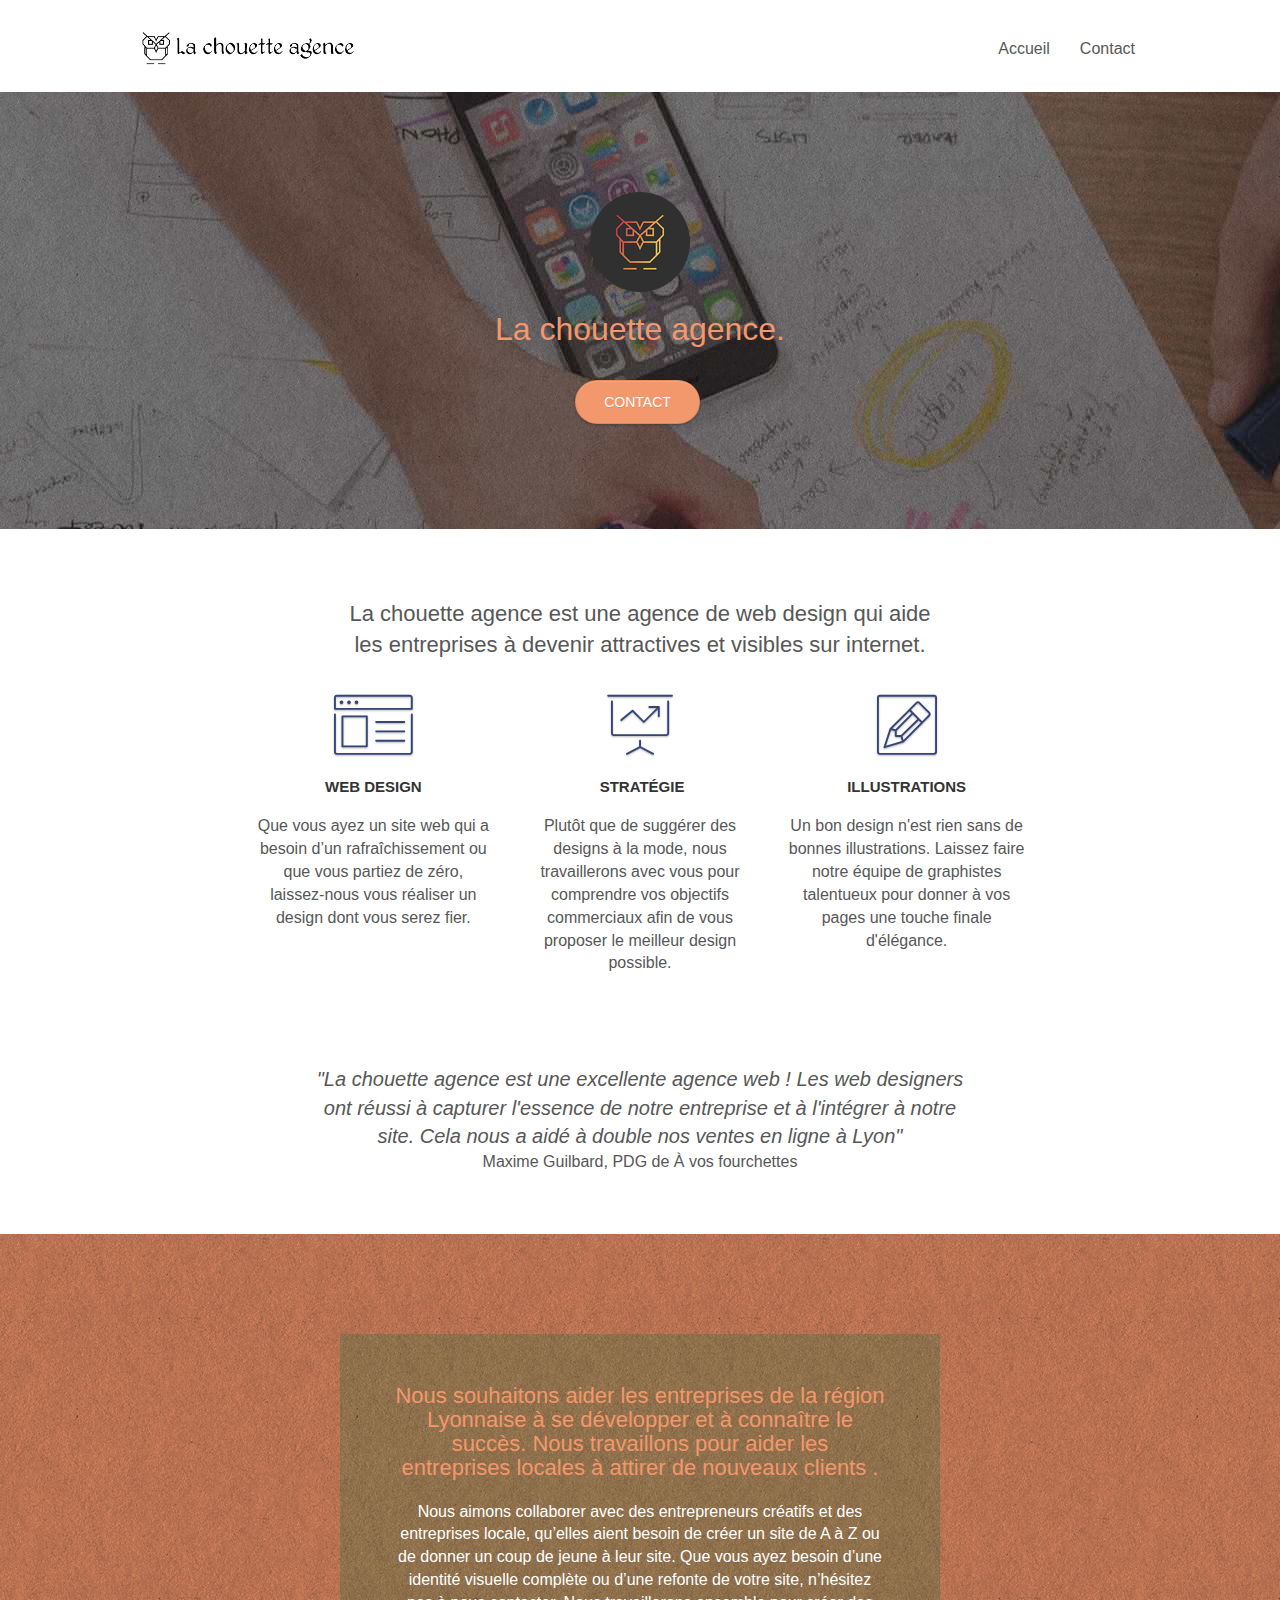
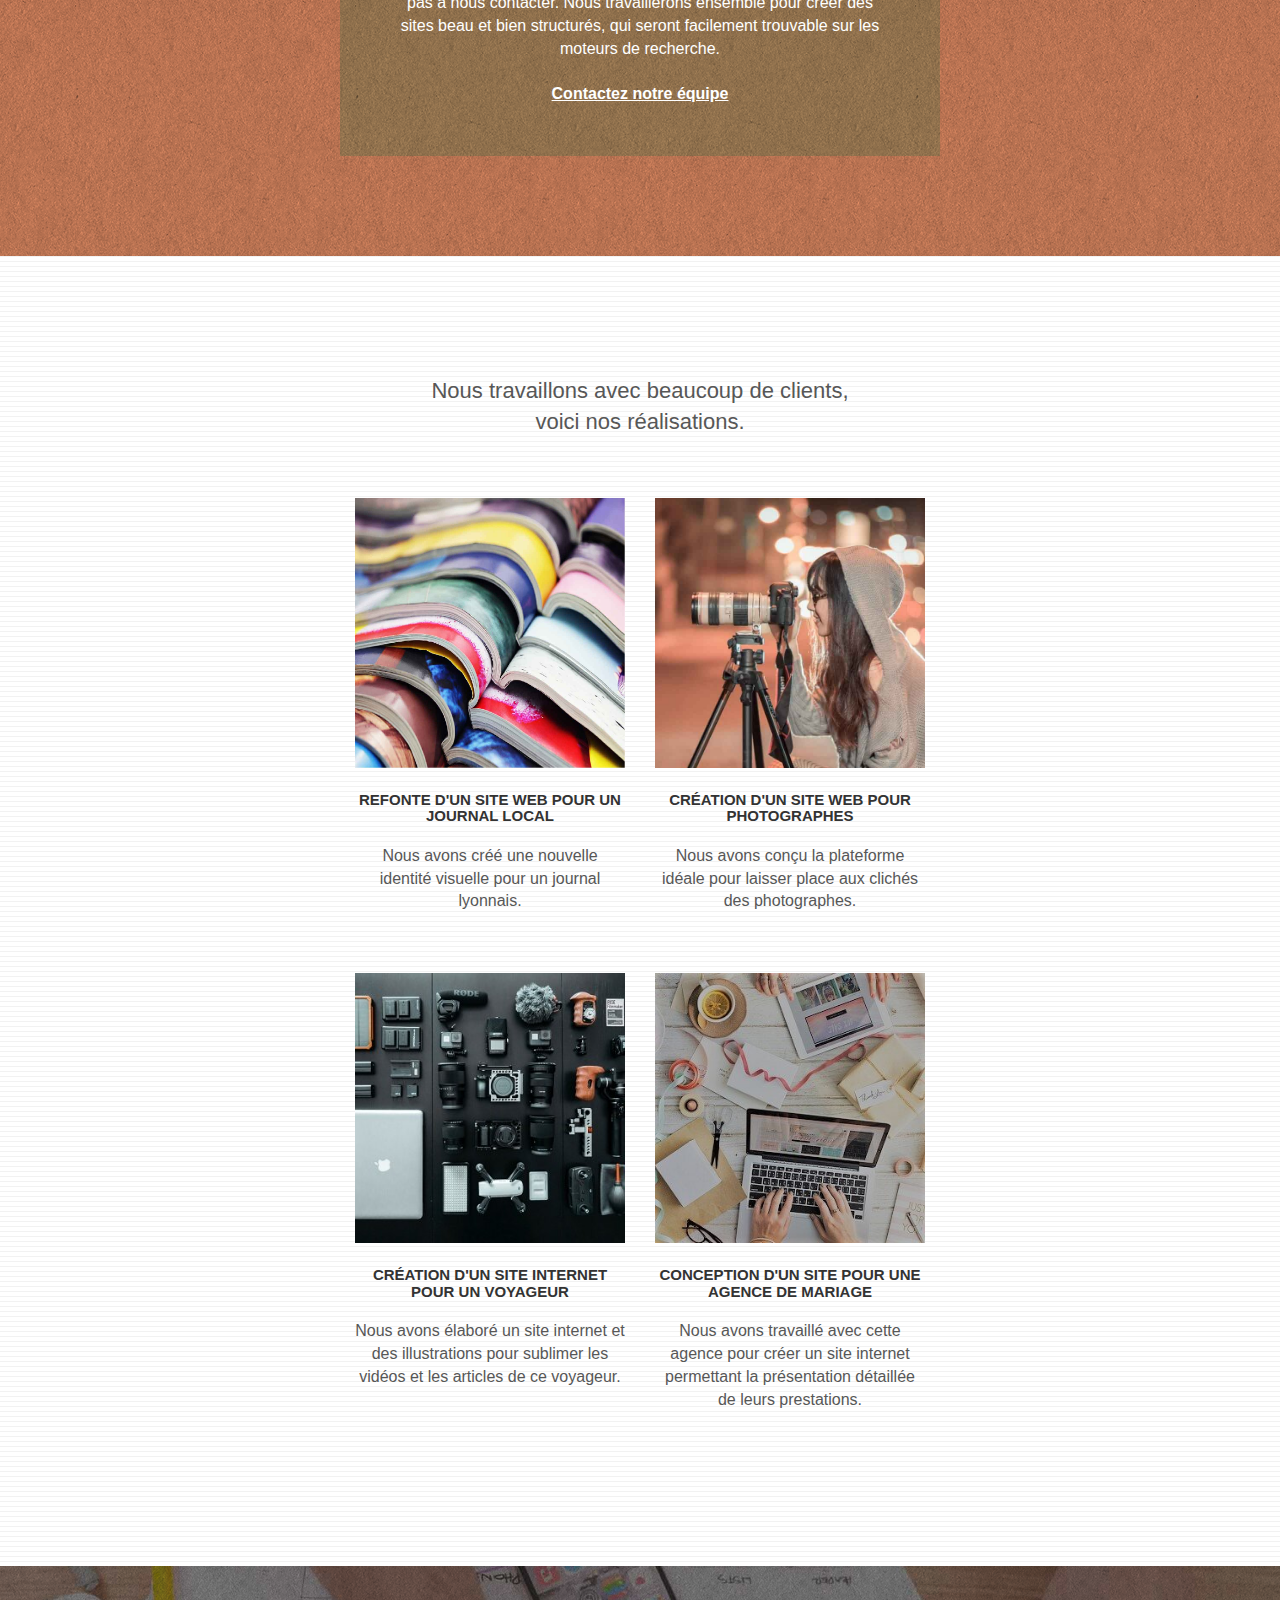
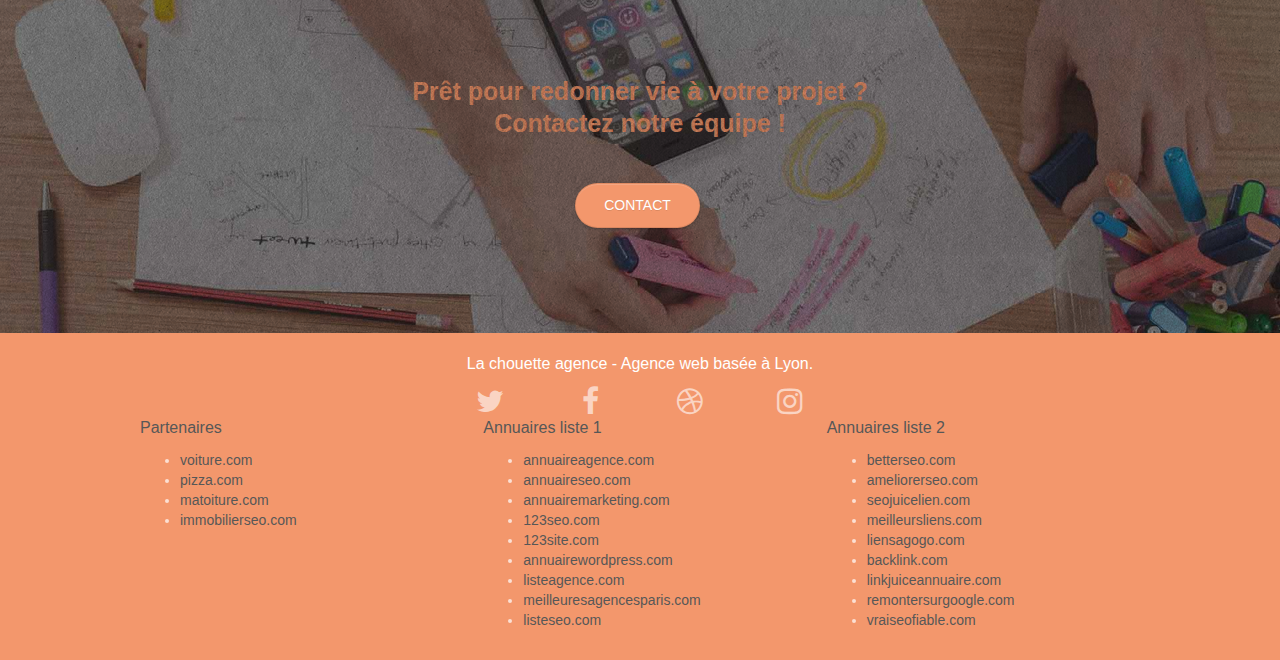
==== index.html @ a7a464d6 "removing host fontawesome & bootstrap" ====
<!DOCTYPE html>
<html lang="fr">
	<head>
		<meta charset="utf-8" />
		<meta
			name="google-site-verification"
			content="oiXcDJ1mZf81_hr_xU6zILLEu19kEPM23e07Vz11BB0"
		/>
		<meta
			name="keywords"
			content="webdesign, entreprise, lyon, Entreprise webdesign Lyon"
		/>
		<meta
			name="description"
			content="La chouette agence est une agence de web design qui aide les entreprises à devenir attractives et visibles sur internet."
		/>
		<meta
			name="viewport"
			content="width=device-width, initial-scale=1.0, viewport-fit=cover"
		/>
		<link rel="shortcut icon" type="image/png" href="favicon.jpg" />
		<link rel="stylesheet" type="text/css" href="./css/bootstrap.css" />
		<link rel="stylesheet" type="text/css" href="./css/font-awesome.css" />
		<link rel="stylesheet" type="text/css" href="./css/et-line.css" />
		<link rel="stylesheet" type="text/css" href="style.css" />

		<title>La chouette agence est une agence de web design à Lyon.</title>

		<!-- Analytics -->

		<!-- Analytics END -->
	</head>
	<body>
		<!-- Principal conteneur -->
		<main class="page-container">
			<!-- bloc-0 -->
			<header class="bloc bgc-white l-bloc" id="bloc-0">
				<div class="container bloc-sm">
					<nav class="navbar row">
						<div class="navbar-header">
							<a class="navbar-brand" href="index.html"
								><img
									src="img/la-chouette-agence.png"
									alt="Logo du agence web la chouette agence"
									height="40"
							/></a>
							<button
								id="nav-toggle"
								type="button"
								class="ui-navbar-toggle navbar-toggle"
								data-toggle="collapse"
								data-target=".navbar-1"
							>
								<span class="sr-only">Toggle navigation</span
								><span class="icon-bar"></span><span class="icon-bar"></span
								><span class="icon-bar"></span>
							</button>
						</div>
						<div class="collapse navbar-collapse navbar-1 special-dropdown-nav">
							<ul class="site-navigation nav navbar-nav">
								<li>
									<a href="index.html">Accueil</a>
								</li>
								<li>
									<a href="contact.html">Contact </a>
								</li>
							</ul>
						</div>
					</nav>
				</div>
			</header>
			<!-- bloc-0 END -->

			<!-- bloc-1-presentation -->
			<section
				class="bloc bgc-dark-slate-blue bg-banniere d-bloc bg-t-edge bloc-bg-texture texture-paper b-parallax"
				id="bloc-1-hero"
			>
				<div class="container bloc-lg">
					<div class="row tight-width-whitespace">
						<div class="col-sm-12">
							<img
								src="img/logo.png"
								class="center-block image-resize-mode"
								width="100"
								alt="Logo du agence web la chouette agence"
							/>
							<h1 class="text-center hero-bloc-text tc-white">
								La chouette agence.
							</h1>
							<div class="text-center">
								<button
									class="btn btn-atomic-tangerine btn-clean btn-rd btn-lg cta-hero"
								>
									<a class="btn-atomic-tangerine" href="contact.html"
										>Contact</a
									>
								</button>
							</div>
						</div>
					</div>
				</div>
			</section>
			<!-- bloc-1-presentation END -->

			<!-- bloc-2-services -->
			<section class="bloc bgc-white l-bloc" id="bloc-2-services">
				<div class="container bloc-md">
					<div class="row">
						<article class="col-sm-12 text-center">
							<h2>
								La chouette agence est une agence de web design qui aide <br />
								les entreprises à devenir attractives et visibles sur internet.
							</h2>
						</article>
					</div>
					<div class="row voffset-lg med-width-whitespace">
						<div class="col-sm-4">
							<div class="text-center">
								<span
									class="et-icon-browser sm-shadow icon-dark-slate-blue icons icon-lg"
								></span>
							</div>
							<h3 class="mg-md text-center">Web design</h3>
							<p class="text-center">
								Que vous ayez un site web qui a besoin d&rsquo;un
								rafraîchissement ou que vous partiez de zéro, laissez-nous vous
								réaliser un design dont vous serez fier.
							</p>
						</div>
						<div class="col-sm-4">
							<div class="text-center">
								<span
									class="et-icon-presentation sm-shadow icon-dark-slate-blue icons icon-lg"
								></span>
							</div>
							<h3 class="mg-md text-center">&nbsp;Stratégie</h3>
							<p class="text-center">
								Plutôt que de suggérer des designs à la mode, nous travaillerons
								avec vous pour comprendre vos objectifs commerciaux afin de vous
								proposer le meilleur design possible.<br />
							</p>
						</div>
						<div class="col-sm-4">
							<div class="text-center">
								<span
									class="et-icon-edit sm-shadow icon-dark-slate-blue icons icon-lg"
								></span>
							</div>
							<h3 class="mg-md text-center">Illustrations</h3>
							<p class="text-center">
								Un bon design n'est rien sans de bonnes illustrations. Laissez
								faire notre équipe de graphistes talentueux pour donner à vos
								pages une touche finale d'élégance.
							</p>
						</div>
					</div>
					<div class="row voffset-lg voffset">
						<div class="col-xs-12 col-md-8 col-md-offset-2 text-center">
							<p>
								<cite>
									"La chouette agence est une excellente agence web ! Les web
									designers ont réussi à capturer l'essence de notre entreprise
									et à l'intégrer à notre site. Cela nous a aidé à double nos
									ventes en ligne à Lyon"
								</cite>
								<br />
								Maxime Guilbard, PDG de À vos fourchettes
							</p>
						</div>
					</div>
				</div>
			</section>
			<!-- bloc-2-services END -->

			<!-- bloc-3-what-i-do -->
			<section
				class="bloc tc-white bgc-atomic-tangerine bg-presentation d-bloc bloc-bg-texture texture-paper b-parallax"
				id="bloc-3-what-i-do"
			>
				<div class="container bloc-lg">
					<div class="row tight-width-whitespace black-background">
						<article class="col-sm-12">
							<h4 class="mg-md text-center tc-white">
								Nous souhaitons aider les entreprises de la région Lyonnaise à
								se développer et à connaître le succès. Nous travaillons pour
								aider les entreprises locales à attirer de nouveaux clients .<br />
							</h4>
							<p class="text-center white">
								Nous aimons collaborer avec des entrepreneurs créatifs et des
								entreprises locale, qu’elles aient besoin de créer un site de A
								à Z ou de donner un coup de jeune à leur site. Que vous ayez
								besoin d’une identité visuelle complète ou d’une refonte de
								votre site, n’hésitez pas à nous contacter. Nous travaillerons
								ensemble pour créer des sites beau et bien structurés, qui
								seront facilement trouvable sur les moteurs de recherche.
								<br /><br /><a class="ltc-white bold-link" href="contact.html"
									>Contactez notre équipe</a
								>
							</p>
						</article>
					</div>
				</div>
			</section>
			<!-- bloc-3-what-i-do END -->

			<!-- bloc-4-portfolio -->
			<section
				class="bloc bgc-white bg-lines-h2-bg bg-repeat l-bloc"
				id="bloc-4-portfolio"
			>
				<div class="container bloc-lg">
					<div class="row">
						<div class="col-sm-12 text-center">
							<h2>
								Nous travaillons avec beaucoup de clients, <br />
								voici nos réalisations.
							</h2>
						</div>
					</div>
					<div class="row tight-width-whitespace portfolio-row">
						<div class="col-sm-6">
							<a href="#"
								><img
									src="img/1.jpg"
									alt="Journal qui sont côte à côte"
									class="img-responsive portfolio-thumb"
							/></a>
							<h3 class="mg-md text-center">
								Refonte d'un site web pour un journal local
							</h3>
							<p class="text-center">
								Nous avons créé une nouvelle identité visuelle pour un journal
								lyonnais.
							</p>
						</div>
						<div class="col-sm-6">
							<a href="#"
								><img
									src="img/2.jpg"
									class="img-responsive portfolio-thumb"
									alt="Une photographe avec son appareil de photo"
							/></a>
							<h3 class="mg-md text-center">
								Création d'un site web pour photographes
							</h3>
							<p class="text-center">
								Nous avons conçu la plateforme idéale pour laisser place aux
								clichés des photographes.
							</p>
						</div>
					</div>
					<div class="row tight-width-whitespace portfolio-row">
						<div class="col-sm-6">
							<a href="#"
								><img
									src="img/3.jpg"
									class="img-responsive portfolio-thumb"
									alt="Plusieurs appareils photo"
							/></a>
							<h3 class="mg-md text-center">
								Création d'un site internet pour un voyageur
							</h3>
							<p class="text-center">
								Nous avons élaboré un site internet et des illustrations pour
								sublimer les vidéos et les articles de ce voyageur.
							</p>
						</div>
						<div class="col-sm-6">
							<a href="#"
								><img
									src="img/4.jpg"
									class="img-responsive portfolio-thumb"
									alt="Un ordinateur sur une table avec des invitations pour préparer le mariage"
							/></a>
							<h3 class="mg-md text-center">
								Conception d'un site pour une agence de mariage
							</h3>
							<p class="text-center">
								Nous avons travaillé avec cette agence pour créer un site
								internet permettant la présentation détaillée de leurs
								prestations.
							</p>
						</div>
					</div>
				</div>
			</section>
			<!-- bloc-4-portfolio END -->

			<!-- bloc-5-cta -->
			<section
				class="bloc bgc-dark-slate-blue bg-banniere d-bloc bloc-bg-texture texture-paper"
				id="bloc-5-cta"
			>
				<div class="container bloc-lg">
					<div class="row">
						<h2 class="mg-md text-center tc-white">
							<strong
								>Prêt pour redonner vie à votre projet ?<br />
								Contactez notre équipe !</strong
							>
						</h2>
						<div class="col-sm-12 text-center">
							<button
								class="btn btn-atomic-tangerine btn-clean btn-rd btn-lg cta-hero"
							>
								<a class="btn-atomic-tangerine" href="contact.html">Contact</a>
							</button>
						</div>
					</div>
				</div>
			</section>
			<!-- bloc-5-cta END -->

			<!-- Footer - bloc-8 -->
			<footer class="bloc bgc-atomic-tangerine d-bloc" id="bloc-8">
				<div class="container bloc-sm">
					<div class="row">
						<div class="col-sm-12">
							<p class="text-center white">
								La chouette agence - Agence web basée à Lyon.<br />
							</p>
							<div class="row row-no-gutters social">
								<div class="col-sm-3">
									<div class="text-center">
										<a class="social" href="index.html"
											><span class="fa fa-twitter icon-md"></span
										></a>
									</div>
								</div>
								<div class="col-sm-3">
									<div class="text-center">
										<a class="social" href="index.html"
											><span class="fa fa-facebook icon-md"></span
										></a>
									</div>
								</div>
								<div class="col-sm-3">
									<div class="text-center">
										<a class="social" href="index.html"
											><span class="fa fa-dribbble icon-md"></span
										></a>
									</div>
								</div>
								<div class="col-sm-3">
									<div class="text-center">
										<a class="social" href="index.html"
											><span class="fa fa-instagram icon-md"></span
										></a>
									</div>
								</div>
							</div>
							<div class="row">
								<div class="col-sm-4">
									<p>Partenaires</p>
									<ul>
										<li><a href="voiture.com">voiture.com</a></li>
										<li><a href="pizza.com">pizza.com</a></li>
										<li><a href="matoiture.com">matoiture.com</a></li>
										<li><a href="immobilierseo.com">immobilierseo.com</a></li>
									</ul>
								</div>
								<div class="col-sm-4">
									<p>Annuaires liste 1</p>

									<ul>
										<li><a href="annuaireagence.com">annuaireagence.com</a></li>
										<li><a href="annuaireseo.com">annuaireseo.com</a></li>
										<li>
											<a href="annuairemarketing.com">annuairemarketing.com</a>
										</li>
										<li><a href="123seoture.com">123seo.com</a></li>
										<li><a href="123site.com">123site.com</a></li>
										<li>
											<a href="annuairewordpress.com">annuairewordpress.com</a>
										</li>
										<li><a href="listeagence.com">listeagence.com</a></li>
										<li>
											<a href="meilleuresagencesparis.com"
												>meilleuresagencesparis.com</a
											>
										</li>
										<li><a href="listeseo.com">listeseo.com</a></li>
									</ul>
								</div>
								<div class="col-sm-4">
									<p>Annuaires liste 2</p>
									<ul>
										<li><a href="betterseo.com">betterseo.com</a></li>
										<li><a href="ameliorerseo.com">ameliorerseo.com</a></li>
										<li><a href="seojuicelien.com">seojuicelien.com</a></li>
										<li><a href="meilleursliens.com">meilleursliens.com</a></li>
										<li><a href="liensagogo.com">liensagogo.com</a></li>
										<li><a href="backlink.com">backlink.com</a></li>
										<li>
											<a href="linkjuiceannuaire.com">linkjuiceannuaire.com</a>
										</li>
										<li>
											<a href="remontersurgoogle.com">remontersurgoogle.com</a>
										</li>
										<li><a href="vraiseofiable.com">vraiseofiable.com</a></li>
									</ul>
								</div>
							</div>
						</div>
					</div>
				</div>
			</footer>
			<!-- Footer - bloc-8 END -->
		</main>

		<script src="./js/jquery-2.1.0.js"></script>
		<script src="./js/bootstrap.js"></script>
		<script src="./js/blocs.js"></script>
		<script src="./js/jquery.touchSwipe.js" defer></script>
		<script src="./js/gmaps.js"></script>
		<!-- Principal conteneur END -->
	</body>
</html>
---- css/et-line.css ----
@font-face {
    font-family: et-line;
    src: url(../fonts/et-line.eot);
    src: url(../fonts/et-line.eot?#iefix) format('embedded-opentype'), url(../fonts/et-line.woff) format('woff'), url(../fonts/et-line.ttf) format('truetype'), url(../fonts/et-line.svg#et-line) format('svg');
    font-weight: 400;
    font-style: normal
}

.et-icon-adjustments,
.et-icon-alarmclock,
.et-icon-anchor,
.et-icon-aperture,
.et-icon-attachment,
.et-icon-bargraph,
.et-icon-basket,
.et-icon-beaker,
.et-icon-bike,
.et-icon-book-open,
.et-icon-briefcase,
.et-icon-browser,
.et-icon-calendar,
.et-icon-camera,
.et-icon-caution,
.et-icon-chat,
.et-icon-circle-compass,
.et-icon-clipboard,
.et-icon-clock,
.et-icon-cloud,
.et-icon-compass,
.et-icon-desktop,
.et-icon-dial,
.et-icon-document,
.et-icon-documents,
.et-icon-download,
.et-icon-dribbble,
.et-icon-edit,
.et-icon-envelope,
.et-icon-expand,
.et-icon-facebook,
.et-icon-flag,
.et-icon-focus,
.et-icon-gears,
.et-icon-genius,
.et-icon-gift,
.et-icon-global,
.et-icon-globe,
.et-icon-googleplus,
.et-icon-grid,
.et-icon-happy,
.et-icon-hazardous,
.et-icon-heart,
.et-icon-hotairballoon,
.et-icon-hourglass,
.et-icon-key,
.et-icon-laptop,
.et-icon-layers,
.et-icon-lifesaver,
.et-icon-lightbulb,
.et-icon-linegraph,
.et-icon-linkedin,
.et-icon-lock,
.et-icon-magnifying-glass,
.et-icon-map,
.et-icon-map-pin,
.et-icon-megaphone,
.et-icon-mic,
.et-icon-mobile,
.et-icon-newspaper,
.et-icon-notebook,
.et-icon-paintbrush,
.et-icon-paperclip,
.et-icon-pencil,
.et-icon-phone,
.et-icon-picture,
.et-icon-pictures,
.et-icon-piechart,
.et-icon-presentation,
.et-icon-pricetags,
.et-icon-printer,
.et-icon-profile-female,
.et-icon-profile-male,
.et-icon-puzzle,
.et-icon-quote,
.et-icon-recycle,
.et-icon-refresh,
.et-icon-ribbon,
.et-icon-rss,
.et-icon-sad,
.et-icon-scissors,
.et-icon-scope,
.et-icon-search,
.et-icon-shield,
.et-icon-speedometer,
.et-icon-strategy,
.et-icon-streetsign,
.et-icon-tablet,
.et-icon-target,
.et-icon-telescope,
.et-icon-toolbox,
.et-icon-tools,
.et-icon-tools-2,
.et-icon-trophy,
.et-icon-tumblr,
.et-icon-twitter,
.et-icon-upload,
.et-icon-video,
.et-icon-wallet,
.et-icon-wine {
    font-family: et-line;
    speak: none;
    font-style: normal;
    font-weight: 400;
    font-variant: normal;
    text-transform: none;
    line-height: 1;
    -webkit-font-smoothing: antialiased;
    -moz-osx-font-smoothing: grayscale;
    display: inline-block
}

.et-icon-mobile:before {
    content: "\e000"
}

.et-icon-laptop:before {
    content: "\e001"
}

.et-icon-desktop:before {
    content: "\e002"
}

.et-icon-tablet:before {
    content: "\e003"
}

.et-icon-phone:before {
    content: "\e004"
}

.et-icon-document:before {
    content: "\e005"
}

.et-icon-documents:before {
    content: "\e006"
}

.et-icon-search:before {
    content: "\e007"
}

.et-icon-clipboard:before {
    content: "\e008"
}

.et-icon-newspaper:before {
    content: "\e009"
}

.et-icon-notebook:before {
    content: "\e00a"
}

.et-icon-book-open:before {
    content: "\e00b"
}

.et-icon-browser:before {
    content: "\e00c"
}

.et-icon-calendar:before {
    content: "\e00d"
}

.et-icon-presentation:before {
    content: "\e00e"
}

.et-icon-picture:before {
    content: "\e00f"
}

.et-icon-pictures:before {
    content: "\e010"
}

.et-icon-video:before {
    content: "\e011"
}

.et-icon-camera:before {
    content: "\e012"
}

.et-icon-printer:before {
    content: "\e013"
}

.et-icon-toolbox:before {
    content: "\e014"
}

.et-icon-briefcase:before {
    content: "\e015"
}

.et-icon-wallet:before {
    content: "\e016"
}

.et-icon-gift:before {
    content: "\e017"
}

.et-icon-bargraph:before {
    content: "\e018"
}

.et-icon-grid:before {
    content: "\e019"
}

.et-icon-expand:before {
    content: "\e01a"
}

.et-icon-focus:before {
    content: "\e01b"
}

.et-icon-edit:before {
    content: "\e01c"
}

.et-icon-adjustments:before {
    content: "\e01d"
}

.et-icon-ribbon:before {
    content: "\e01e"
}

.et-icon-hourglass:before {
    content: "\e01f"
}

.et-icon-lock:before {
    content: "\e020"
}

.et-icon-megaphone:before {
    content: "\e021"
}

.et-icon-shield:before {
    content: "\e022"
}

.et-icon-trophy:before {
    content: "\e023"
}

.et-icon-flag:before {
    content: "\e024"
}

.et-icon-map:before {
    content: "\e025"
}

.et-icon-puzzle:before {
    content: "\e026"
}

.et-icon-basket:before {
    content: "\e027"
}

.et-icon-envelope:before {
    content: "\e028"
}

.et-icon-streetsign:before {
    content: "\e029"
}

.et-icon-telescope:before {
    content: "\e02a"
}

.et-icon-gears:before {
    content: "\e02b"
}

.et-icon-key:before {
    content: "\e02c"
}

.et-icon-paperclip:before {
    content: "\e02d"
}

.et-icon-attachment:before {
    content: "\e02e"
}

.et-icon-pricetags:before {
    content: "\e02f"
}

.et-icon-lightbulb:before {
    content: "\e030"
}

.et-icon-layers:before {
    content: "\e031"
}

.et-icon-pencil:before {
    content: "\e032"
}

.et-icon-tools:before {
    content: "\e033"
}

.et-icon-tools-2:before {
    content: "\e034"
}

.et-icon-scissors:before {
    content: "\e035"
}

.et-icon-paintbrush:before {
    content: "\e036"
}

.et-icon-magnifying-glass:before {
    content: "\e037"
}

.et-icon-circle-compass:before {
    content: "\e038"
}

.et-icon-linegraph:before {
    content: "\e039"
}

.et-icon-mic:before {
    content: "\e03a"
}

.et-icon-strategy:before {
    content: "\e03b"
}

.et-icon-beaker:before {
    content: "\e03c"
}

.et-icon-caution:before {
    content: "\e03d"
}

.et-icon-recycle:before {
    content: "\e03e"
}

.et-icon-anchor:before {
    content: "\e03f"
}

.et-icon-profile-male:before {
    content: "\e040"
}

.et-icon-profile-female:before {
    content: "\e041"
}

.et-icon-bike:before {
    content: "\e042"
}

.et-icon-wine:before {
    content: "\e043"
}

.et-icon-hotairballoon:before {
    content: "\e044"
}

.et-icon-globe:before {
    content: "\e045"
}

.et-icon-genius:before {
    content: "\e046"
}

.et-icon-map-pin:before {
    content: "\e047"
}

.et-icon-dial:before {
    content: "\e048"
}

.et-icon-chat:before {
    content: "\e049"
}

.et-icon-heart:before {
    content: "\e04a"
}

.et-icon-cloud:before {
    content: "\e04b"
}

.et-icon-upload:before {
    content: "\e04c"
}

.et-icon-download:before {
    content: "\e04d"
}

.et-icon-target:before {
    content: "\e04e"
}

.et-icon-hazardous:before {
    content: "\e04f"
}

.et-icon-piechart:before {
    content: "\e050"
}

.et-icon-speedometer:before {
    content: "\e051"
}

.et-icon-global:before {
    content: "\e052"
}

.et-icon-compass:before {
    content: "\e053"
}

.et-icon-lifesaver:before {
    content: "\e054"
}

.et-icon-clock:before {
    content: "\e055"
}

.et-icon-aperture:before {
    content: "\e056"
}

.et-icon-quote:before {
    content: "\e057"
}

.et-icon-scope:before {
    content: "\e058"
}

.et-icon-alarmclock:before {
    content: "\e059"
}

.et-icon-refresh:before {
    content: "\e05a"
}

.et-icon-happy:before {
    content: "\e05b"
}

.et-icon-sad:before {
    content: "\e05c"
}

.et-icon-facebook:before {
    content: "\e05d"
}

.et-icon-twitter:before {
    content: "\e05e"
}

.et-icon-googleplus:before {
    content: "\e05f"
}

.et-icon-rss:before {
    content: "\e060"
}

.et-icon-tumblr:before {
    content: "\e061"
}

.et-icon-linkedin:before {
    content: "\e062"
}

.et-icon-dribbble:before {
    content: "\e063"
}
---- style.css ----
/* ------------------------------------------------ */
cite {
	font-size: 20px;
	font-weight: 500;
}

h4 {
	font-size: 22px;
	font-weight: 200;
}
strong {
	font-size: 25px;
	color: #f3976c;
}
/* ------------------------------------------------ */

body {
	margin: 0;
	padding: 0;
	background: #fff;
	overflow-x: hidden;
	-webkit-font-smoothing: antialiased;
	-moz-osx-font-smoothing: grayscale;
}

a,
button {
	transition: all 0.3s ease-in-out;
	outline: none !important;
}

a:hover {
	text-decoration: none;
	cursor: pointer;
}

#page-loading-blocs-notifaction {
	position: fixed;
	top: 0;
	bottom: 0;
	width: 100%;
	z-index: 100000;
	background: #ffffff url('img/pageload-spinner.gif') no-repeat center center;
}

.bloc {
	width: 100%;
	clear: both;
	background: 50% 50% no-repeat;
	padding: 0 50px;
	-webkit-background-size: cover;
	-moz-background-size: cover;
	-o-background-size: cover;
	background-size: cover;
	position: relative;
}

.bloc .container {
	padding-left: 0;
	padding-right: 0;
}

.bloc-lg {
	padding: 100px 50px;
}

.bloc-md {
	padding: 50px;
}

.bloc-sm {
	padding: 20px 50px;
}

.bg-center,
.bg-l-edge,
.bg-r-edge,
.bg-t-edge,
.bg-b-edge,
.bg-tl-edge,
.bg-bl-edge,
.bg-tr-edge,
.bg-br-edge,
.bg-repeat {
	-webkit-background-size: auto !important;
	-moz-background-size: auto !important;
	-o-background-size: auto !important;
	background-size: auto !important;
}

.bg-repeat {
	background: repeat;
}

.bg-t-edge {
	background: top no-repeat;
}

.bloc-bg-texture::before {
	content: '';
	background-size: 2px 2px;
	position: absolute;
	top: 0;
	bottom: 0;
	left: 0;
	right: 0;
}

.texture-paper::before {
	background: url('img/texture-paper.png');
	background-size: 280px 280px;
}

.b-parallax {
	background-attachment: fixed;
}

.d-bloc {
	color: rgba(255, 255, 255, 0.7);
}

.d-bloc button:hover {
	color: rgba(255, 255, 255, 0.9);
}

.d-bloc .icon-round,
.d-bloc .icon-square,
.d-bloc .icon-rounded,
.d-bloc .icon-semi-rounded-a,
.d-bloc .icon-semi-rounded-b {
	border-color: rgba(255, 255, 255, 0.9);
}

.d-bloc .divider-h span {
	border-color: rgba(255, 255, 255, 0.2);
}

.d-bloc .a-btn,
.d-bloc .navbar a,
.d-bloc .navbar-brand,
.d-bloc a .icon-sm,
.d-bloc a .icon-md,
.d-bloc a .icon-lg,
.d-bloc a .icon-xl,
.d-bloc h1 a,
.d-bloc h2 a,
.d-bloc h3 a,
.d-bloc h4 a,
.d-bloc h5 a,
.d-bloc h6 a,
.d-bloc p a {
	color: rgba(255, 255, 255, 0.6);
}

.d-bloc .a-btn:hover,
.d-bloc .navbar a:hover,
.d-bloc .navbar-brand:hover,
.d-bloc a:hover .icon-sm,
.d-bloc a:hover .icon-md,
.d-bloc a:hover .icon-lg,
.d-bloc a:hover .icon-xl,
.d-bloc h1 a:hover,
.d-bloc h2 a:hover,
.d-bloc h3 a:hover,
.d-bloc h4 a:hover,
.d-bloc h5 a:hover,
.d-bloc h6 a:hover,
.d-bloc p a:hover {
	color: rgba(255, 255, 255, 1);
}

.d-bloc .navbar-toggle .icon-bar {
	background: rgba(255, 255, 255, 1);
}

.d-bloc .btn-wire,
.d-bloc .btn-wire:hover {
	color: rgba(255, 255, 255, 1);
	border-color: rgba(255, 255, 255, 1);
}

.d-bloc .panel {
	color: rgba(0, 0, 0, 0.5);
}

.d-bloc .panel button:hover {
	color: rgba(0, 0, 0, 0.7);
}

.d-bloc .panel icon {
	border-color: rgba(0, 0, 0, 0.7);
}

.d-bloc .panel .divider-h span {
	border-color: rgba(0, 0, 0, 0.1);
}

.d-bloc .panel .a-btn {
	color: rgba(0, 0, 0, 0.6);
}

.d-bloc .panel .a-btn:hover {
	color: rgba(0, 0, 0, 1);
}

.d-bloc .panel .btn-wire,
.d-bloc .panel .btn-wire:hover {
	color: rgba(0, 0, 0, 0.7);
	border-color: rgba(0, 0, 0, 0.3);
}

.d-bloc .panel,
.l-bloc {
	color: rgba(0, 0, 0, 0.5);
}

.d-bloc .panel button:hover,
.l-bloc button:hover {
	color: rgba(0, 0, 0, 0.7);
}

.l-bloc .icon-round,
.l-bloc .icon-square,
.l-bloc .icon-rounded,
.l-bloc .icon-semi-rounded-a,
.l-bloc .icon-semi-rounded-b {
	border-color: rgba(0, 0, 0, 0.7);
}

.d-bloc .panel .divider-h span,
.l-bloc .divider-h span {
	border-color: rgba(0, 0, 0, 0.1);
}

.d-bloc .panel .a-btn,
.l-bloc .a-btn,
.l-bloc .navbar a,
.l-bloc .navbar-brand,
.l-bloc a .icon-sm,
.l-bloc a .icon-md,
.l-bloc a .icon-lg,
.l-bloc a .icon-xl,
.l-bloc h1 a,
.l-bloc h2 a,
.l-bloc h3 a,
.l-bloc h4 a,
.l-bloc h5 a,
.l-bloc h6 a,
.l-bloc p a {
	color: rgba(0, 0, 0, 0.6);
}

.d-bloc .panel .a-btn:hover,
.l-bloc .a-btn:hover,
.l-bloc .navbar a:hover,
.l-bloc .navbar-brand:hover,
.l-bloc a:hover .icon-sm,
.l-bloc a:hover .icon-md,
.l-bloc a:hover .icon-lg,
.l-bloc a:hover .icon-xl,
.l-bloc h1 a:hover,
.l-bloc h2 a:hover,
.l-bloc h3 a:hover,
.l-bloc h4 a:hover,
.l-bloc h5 a:hover,
.l-bloc h6 a:hover,
.l-bloc p a:hover {
	color: rgba(0, 0, 0, 1);
}

.l-bloc .navbar-toggle .icon-bar {
	color: rgba(0, 0, 0, 0.6);
}

.d-bloc .panel .btn-wire,
.d-bloc .panel .btn-wire:hover,
.l-bloc .btn-wire,
.l-bloc .btn-wire:hover {
	color: rgba(0, 0, 0, 0.7);
	border-color: rgba(0, 0, 0, 0.3);
}

.voffset {
	margin-top: 30px;
}

.voffset-lg {
	margin-top: 80px;
}

.row-no-gutters {
	margin-right: 0;
	margin-left: 0;
}

.row.row-no-gutters > [class^='col-'],
.row.row-no-gutters > [class*=' col-'] {
	padding-right: 0;
	padding-left: 0;
}

#bloc-1-hero h1 {
	font-size: 32px;
}

.navbar {
	margin-bottom: 0;
	z-index: 1;
}

.navbar-brand {
	height: auto;
	padding: 3px 15px;
	font-size: 25px;
	font-weight: normal;
	font-weight: 600;
	line-height: 44px;
}

.navbar-brand img {
	max-height: 200px;
	margin: 0 5px 0 0;
	display: inline;
}

.navbar-brand img[src$='svg'] {
	min-width: 100px;
}

.nav-center .navbar-brand img {
	margin: 0;
}

.navbar .nav {
	padding-top: 2px;
	margin-right: -16px;
	float: right;
	z-index: 1;
}

.nav > li {
	float: left;
	margin-top: 4px;
	font-size: 16px;
}

.navbar-nav .open .dropdown-menu > li > a {
	text-align: inherit;
}

.nav > li a:hover,
.nav > li a:focus {
	background: transparent;
}

.navbar-toggle {
	margin: 10px 10px 0 0;
	border: 0px;
}

.navbar-toggle:hover {
	background: transparent !important;
}

.navbar-toggle .icon-bar {
	background-color: rgba(0, 0, 0, 0.5);
	width: 26px;
}

.nav-invert .navbar .nav {
	float: left;
}

.nav-invert .navbar-header,
.nav-invert .navbar-brand {
	float: right;
	position: relative;
	z-index: 2;
}

@media (min-width: 768px) {
	.site-navigation {
		position: absolute;
		top: 50%;
		right: 20px;
		transform: translate(0, -50%);
		-webkit-transform: translateY(-50%);
	}
	.nav > li .dropdown-menu a,
	.nav > li .dropdown-menu a:hover {
		color: #484848;
	}
	.nav-invert .site-navigation {
		left: 0;
		right: 0;
	}
	.nav-center {
		text-align: center;
	}
	.nav-center .navbar-header {
		width: 100%;
	}
	.nav-center .navbar-header,
	.nav-center .navbar-brand,
	.nav-center .nav > li {
		float: none;
		display: inline-block;
	}
	.nav-center .site-navigation {
		position: relative;
		width: 100%;
		right: 0;
		margin-right: 0px;
		margin-top: 20px;
	}
	.nav-center.mini-nav .navbar-toggle {
		float: none;
		margin: 10px auto 0;
	}
}

.nav > li > .dropdown a {
	background: none !important;
	display: block;
	padding: 14px 15px;
}

nav .caret {
	margin: 0 5px;
}

.dropdown-menu .dropdown-menu {
	top: -8px;
	left: 100%;
}

.dropdown-menu .dropmenu-flow-right {
	top: 100%;
	left: 0;
	margin-left: -1px;
	border-top-left-radius: 0;
	border-top-right-radius: 0;
}

.dropdown-menu .dropdown span {
	border: 4px solid black;
	border-top-color: transparent;
	border-right-color: transparent;
	border-bottom-color: transparent;
	margin: 6px -5px 0 0 !important;
	float: right;
}

.mg-md {
	margin-top: 10px;
	margin-bottom: 20px;
}

.mg-lg {
	margin-top: 10px;
	margin-bottom: 40px;
}

.btn {
	margin: 0 5px 5px 0;
}

.btn.pull-right {
	margin: 0 0 5px 5px;
}

.btn-d,
.btn-d:hover,
.btn-d:focus {
	color: #fff;
	background: rgba(0, 0, 0, 0.3);
}

button {
	outline: none !important;
}

.btn-rd {
	border-radius: 40px;
}

.btn-clean {
	border: 1px solid rgba(0, 0, 0, 0.08);
	border-bottom-color: rgba(0, 0, 0, 0.1);
	text-shadow: 0 1px 0 rgba(0, 0, 1, 0.1);
	box-shadow: 0 1px 3px rgba(0, 0, 1, 0.25),
		inset 0 1px 0 0 rgba(255, 255, 255, 0.15);
}

.icon-md {
	font-size: 30px !important;
}

.icon-lg {
	font-size: 60px !important;
}

.sm-shadow {
	text-shadow: 0 1px 2px rgba(0, 0, 0, 0.3);
}

.panel-sq,
.panel-sq .panel-heading,
.panel-sq .panel-footer {
	border-radius: 0;
}

.panel-rd {
	border-radius: 30px;
}

.panel-rd .panel-heading {
	border-radius: 29px 29px 0 0;
}

.panel-rd .panel-footer {
	border-radius: 0 0 29px 29px;
}

.form-control {
	border-color: rgba(0, 0, 0, 0.1);
	box-shadow: none;
}

.scrollToTop {
	width: 40px;
	height: 40px;
	position: fixed;
	bottom: 20px;
	right: 20px;
	opacity: 0;
	z-index: 500;
	transition: all 0.3s ease-in-out;
}

.scrollToTop span {
	margin-top: 6px;
}

.showScrollTop {
	font-size: 14px;
	opacity: 1;
}

a[data-lightbox] {
	position: relative;
	display: block;
	text-align: center;
}

a[data-lightbox]:hover::before {
	content: '+';
	font-family: 'HelveticaNeue-Light', 'Helvetica Neue Light', 'Helvetica Neue',
		Helvetica, Arial;
	font-size: 32px;
	width: 50px;
	height: 50px;
	margin-left: -25px;
	border-radius: 50%;
	background: rgba(0, 0, 0, 0.6);
	color: #fff;
	font-weight: 100;
	z-index: 1;
	position: absolute;
	top: 50%;
	transform: translateY(-50%);
	-webkit-transform: translateY(-50%);
}

a[data-lightbox]:hover img {
	opacity: 0.6;
	-webkit-animation-fill-mode: none;
	animation-fill-mode: none;
}

#lightbox-modal {
	display: flex;
	align-items: center;
}

#lightbox-modal .modal-dialog {
	width: 90%;
	max-width: 900px;
	margin: 0 auto 0;
}

#lightbox-modal .modal-dialog img {
	max-height: 90vh;
	margin: 0 auto;
}

.lightbox-caption {
	padding: 20px;
	color: #fff;
	background: rgba(0, 0, 0, 0.5);
	position: absolute;
	left: 15px;
	right: 15px;
	bottom: 5px;
}

.close-lightbox {
	color: #fff;
	font-size: 30px;
	position: absolute;
	top: 20px;
	right: 20px;
	z-index: 20;
	background: rgba(0, 0, 0, 0.5);
	border: none;
	line-height: 30px;
	padding: 0 9px 5px;
	opacity: 0.3;
}

.close-lightbox:hover,
.next-lightbox:hover,
.prev-lightbox:hover {
	opacity: 1;
	color: #fff;
}

.next-lightbox,
.prev-lightbox {
	font-size: 20px;
	color: rgba(255, 255, 255, 0.9);
	background: rgba(0, 0, 0, 0.5);
	transition: all 0.2s ease-in-out;
	position: absolute;
	top: 45%;
	z-index: 1;
	opacity: 0.4;
}

.next-lightbox {
	padding: 6px 8px 1px 13px;
	right: 25px;
}

.prev-lightbox {
	padding: 6px 13px 1px 10px;
	left: 25px;
}

.snapshot-lb .modal-body {
	padding-bottom: 45px;
}

.snapshot-lb .lightbox-caption {
	padding: 0;
	color: rgba(0, 0, 0, 0.5);
	background: none;
}

h1,
h2,
h3,
h4,
h5,
h6,
p,
label,
.btn,
a {
	font-family: 'helvetica';
	font-weight: 400;
	color: #575757 !important;
}

.container {
	max-width: 1000px;
}

.hero-bloc-text {
	font-size: 38px;
}

.hero-bloc-text-sub {
	font-size: 36px;
}

.statement-bloc-text {
	line-height: 26px;
	font-style: italic;
	font-size: 20px;
	text-align: center;
	font-weight: lighter;
	max-width: 520px;
	margin: auto auto auto auto;
}

p {
	font-size: 16px;
}

.tight-width-whitespace {
	max-width: 600px;
	margin: auto auto auto auto;
}

.h1 {
	font-size: 20px;
	font-family: 'Open Sans';
}

.cta-hero {
	margin-top: 22px;
	color: #ffffff !important;
	text-transform: uppercase;
	padding: 12px 28px 12px 28px;
	font-size: 14px;
	font-weight: 700;
}

.social {
	max-width: 400px;
	margin: auto auto auto auto;
}

h2 {
	font-size: 22px;
	line-height: 1.4em;
	text-align: center;
}

h3 {
	font-size: 15px;
	text-transform: uppercase;
	font-weight: 700;
	color: #333333 !important;
}

.med-width-whitespace {
	max-width: 800px;
	margin: auto auto auto auto;
	box-shadow: 0px 0px 0px #000000;
}

h1 {
	color: #333333 !important;
}

h4 {
	color: #333333 !important;
}

.icons {
	margin-bottom: 14px;
	margin-top: 24px;
}

.white {
	color: #ffffff !important;
}

.portfolio-thumb {
	margin-bottom: 24px;
}

.portfolio-row {
	margin-bottom: 44px;
	margin-top: 50px;
}

.avatar {
	box-shadow: 0px 4px 9px rgba(0, 0, 0, 0.3);
}

.black-background {
	background-color: rgba(165, 147, 99, 0.7);
	padding: 40px 40px 40px 40px;
}

.bold-link {
	font-weight: 900;
	text-decoration: underline !important;
}

.bgc-white {
	background-color: #ffffff;
}

.bgc-dark-slate-blue {
	background-color: #364577;
}

.bgc-atomic-tangerine {
	background-color: #f3976c;
}

.tc-white {
	color: #f3976c !important;
}

.btn-atomic-tangerine {
	background: #f3976c;
	color: #ffffff !important;
}

.btn-atomic-tangerine:hover {
	background: #c27956 !important;
	color: #ffffff !important;
}

.ltc-white {
	color: #ffffff !important;
}

.ltc-white:hover {
	color: #cccccc !important;
}

.ltc-atomic-tangerine {
	color: #f3976c !important;
}

.ltc-atomic-tangerine:hover {
	color: #c27956 !important;
}

.icon-dark-slate-blue {
	color: #364577 !important;
	border-color: #364577 !important;
}

.bg-dots-bg {
	background-image: url('img/dots-bg.png');
}

.bg-lines-h2-bg {
	background-image: url('img/lines-h2-bg.png');
}

.bg-banniere {
	background-image: url('img/la-chouette-agence-banniere.jpg');
}

.bg-presentation {
	background-image: url('img/image-de-presentation.jpg');
}

@media (max-width: 1024px) {
	.bloc {
		padding-left: 20px;
		padding-right: 20px;
	}
	.bloc.full-width-bloc,
	.bloc-tile-2.full-width-bloc .container,
	.bloc-tile-3.full-width-bloc .container,
	.bloc-tile-4.full-width-bloc .container {
		padding-left: 0;
		padding-right: 0;
	}
}

@media (max-width: 992px) and (min-width: 768px) {
	.navbar .nav {
		max-width: 80%;
	}
	.nav-center.navbar .nav {
		max-width: 100%;
	}
}

@media only screen and (min-device-width: 768px) and (max-device-width: 1024px) and (orientation: landscape) {
	.b-parallax {
		background-attachment: scroll;
	}
}

@media only screen and (min-device-width: 1024px) and (max-device-width: 1366px) and (-webkit-min-device-pixel-ratio: 1.5) {
	.b-parallax {
		background-attachment: scroll;
	}
}

@media (max-width: 991px) {
	.container {
		width: 100%;
	}
	.b-parallax {
		background-attachment: scroll;
	}
	.page-container,
	#hero-bloc {
		overflow-x: hidden;
		position: relative;
	}
	.bloc {
		padding-left: constant(safe-area-inset-left);
		padding-right: constant(safe-area-inset-right);
	}
	.bloc-group,
	.bloc-group .bloc {
		display: block;
		width: 100%;
	}
	.bloc-fill-screen .fill-bloc-top-edge,
	.bloc-fill-screen .fill-bloc-bottom-edge {
		padding: 0 20px;
		padding-left: constant(safe-area-inset-left);
		padding-right: constant(safe-area-inset-right);
	}
}

@media (max-width: 767px) {
	.page-container {
		overflow-x: hidden;
		position: relative;
	}
	h1,
	h2,
	h3,
	h4,
	h5,
	h6,
	p,
	#disqus_thread {
		padding-left: 10px !important;
		padding-right: 10px !important;
	}
	.b-parallax {
		background-attachment: scroll;
	}
	.navbar .nav {
		padding-top: 0;
		border-top: 1px solid rgba(0, 0, 0, 0.2);
		float: none !important;
	}
	.navbar.row {
		margin-left: 0;
		margin-right: 0;
	}
	.site-navigation {
		position: inherit;
		transform: none;
		-webkit-transform: none;
		-ms-transform: none;
	}
	.nav > li {
		margin-top: 0;
		border-bottom: 1px solid rgba(0, 0, 0, 0.1);
		background: rgba(0, 0, 0, 0.05);
		text-align: left;
		padding-left: 15px;
		width: 100%;
	}
	.nav > li:hover {
		background: rgba(0, 0, 0, 0.08);
	}
	.dropdown .dropdown a .caret {
		float: none;
		margin: 5px 0 0 10px !important;
		border: 4px solid black;
		border-bottom-color: transparent;
		border-right-color: transparent;
		border-left-color: transparent;
	}
	#hero-bloc .navbar .nav {
		background: rgba(0, 0, 0, 0.8);
	}
	#hero-bloc .navbar .nav a {
		color: rgba(255, 255, 255, 0.6);
	}
	.hero {
		padding: 50px 0;
	}
	.hero-nav {
		left: -1px;
		right: -1px;
	}
	.navbar-collapse {
		padding: 0;
		overflow-x: hidden;
		-webkit-box-shadow: none;
		box-shadow: none;
	}
	.navbar-brand img {
		max-height: 40px;
		width: auto;
	}
	.nav-invert .navbar-header {
		float: none;
		width: 100%;
	}
	.nav-invert .navbar-toggle {
		float: left;
		margin-left: 10px;
	}
	.bloc {
		padding-left: 0;
		padding-right: 0;
	}
	.bloc-xxl,
	.bloc-xl,
	.bloc-lg {
		padding: 40px 0;
	}
	.bloc-sm,
	.bloc-md {
		padding-left: 0;
		padding-right: 0;
	}
	.bloc-tile-2 .container,
	.bloc-tile-3 .container,
	.bloc-tile-4 .container,
	.bloc-fill-screen .fill-bloc-top-edge,
	.bloc-fill-screen .fill-bloc-bottom-edge {
		padding-left: 0;
		padding-right: 0;
	}
	.a-block {
		padding: 0 10px;
	}
	.btn-dwn {
		display: none;
	}
	.voffset {
		margin-top: 5px;
	}
	.voffset-md {
		margin-top: 20px;
	}
	.voffset-lg {
		margin-top: 30px;
	}
	form {
		padding: 5px;
	}
	.close-lightbox {
		display: inline-block;
	}
	.blocsapp-device-iphone5 {
		background-size: 216px 425px;
		padding-top: 60px;
		width: 216px;
		height: 425px;
	}
	.blocsapp-device-iphone5 img {
		width: 180px;
		height: 320px;
	}
}

@media (max-width: 400px) {
	.bloc {
		padding-left: 0;
		padding-right: 0;
	}
}

@media (max-width: 767px) {
	.bloc-mob-center-text {
		text-align: center;
	}
}
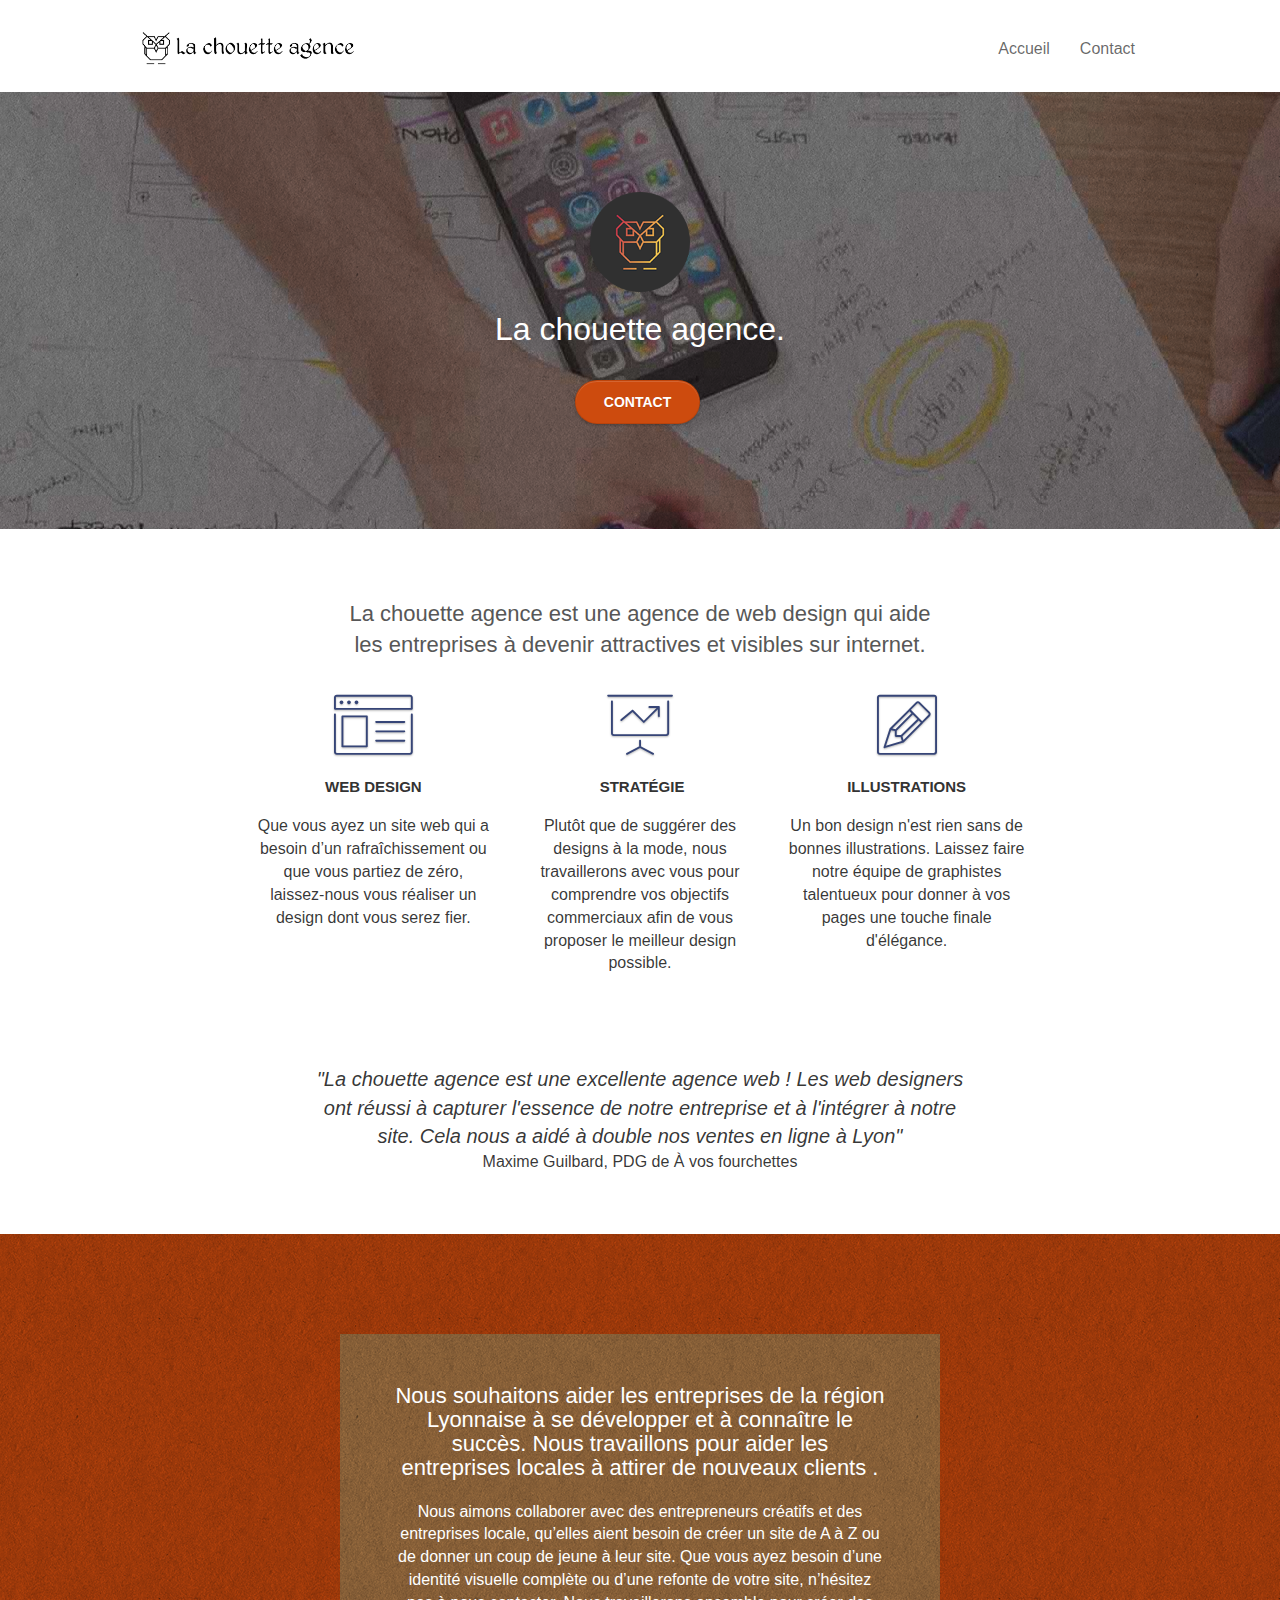
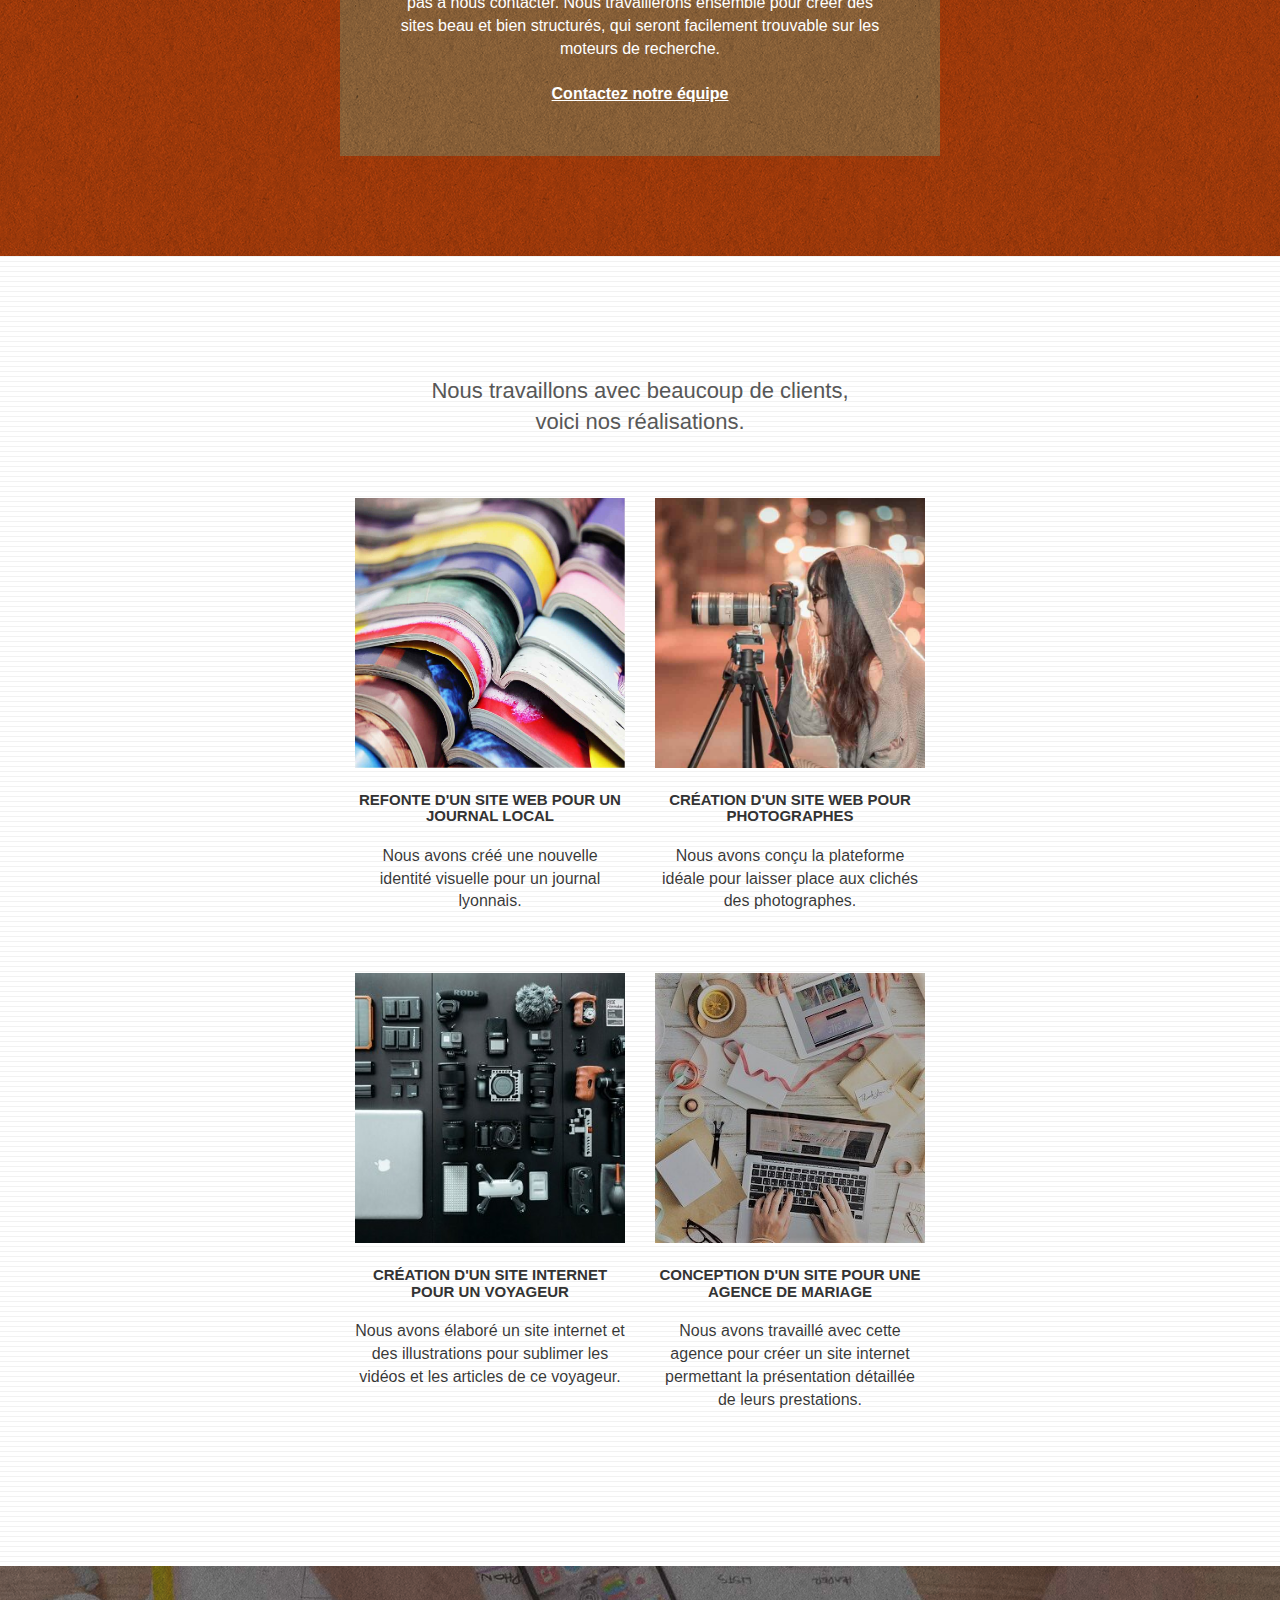
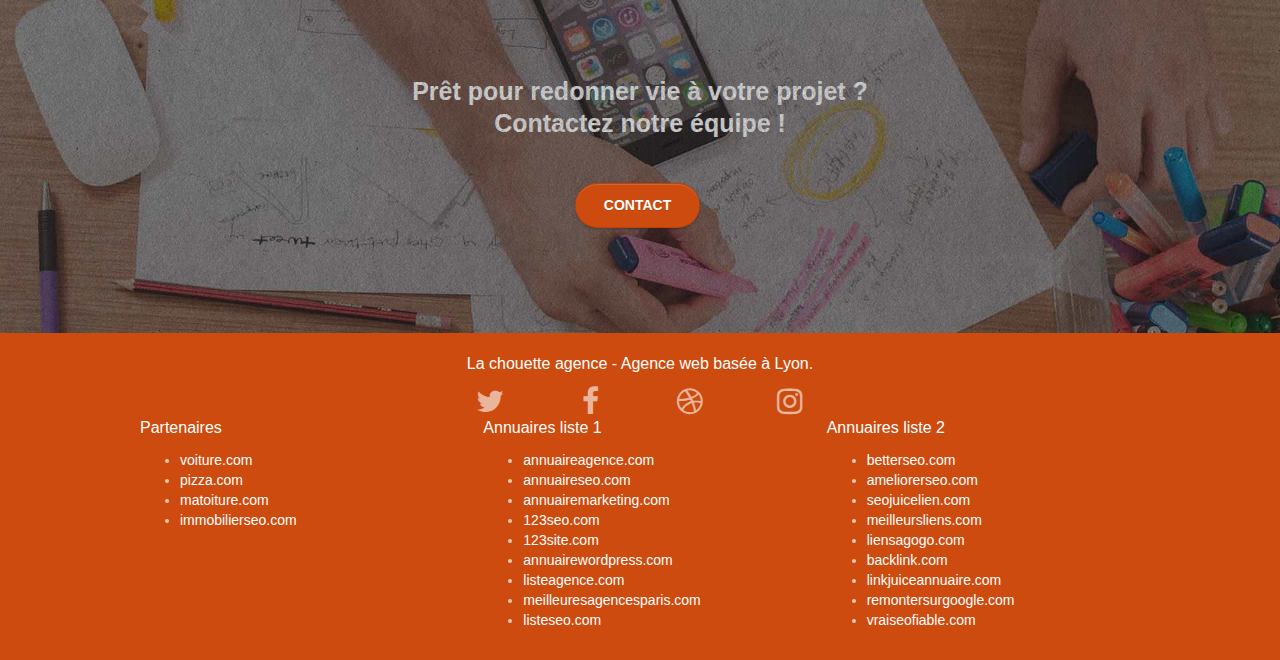
==== commit 136cc0b7: "fixing the contrast issues." ====
--- a/index.html
+++ b/index.html
@@ -352,7 +352,7 @@
 							</div>
 							<div class="row">
 								<div class="col-sm-4">
-									<p>Partenaires</p>
+									<p class="footer-paragraph">Partenaires</p>
 									<ul>
 										<li><a href="voiture.com">voiture.com</a></li>
 										<li><a href="pizza.com">pizza.com</a></li>
@@ -361,7 +361,7 @@
 									</ul>
 								</div>
 								<div class="col-sm-4">
-									<p>Annuaires liste 1</p>
+									<p class="footer-paragraph">Annuaires liste 1</p>
 
 									<ul>
 										<li><a href="annuaireagence.com">annuaireagence.com</a></li>
@@ -384,7 +384,7 @@
 									</ul>
 								</div>
 								<div class="col-sm-4">
-									<p>Annuaires liste 2</p>
+									<p class="footer-paragraph">Annuaires liste 2</p>
 									<ul>
 										<li><a href="betterseo.com">betterseo.com</a></li>
 										<li><a href="ameliorerseo.com">ameliorerseo.com</a></li>
--- a/style.css
+++ b/style.css
@@ -10,7 +10,14 @@
 }
 strong {
 	font-size: 25px;
-	color: #f3976c;
+	color: #ffffff;
+}
+
+li > a {
+	color: #ffffff;
+}
+.footer-paragraph {
+	color: #ffffff;
 }
 /* ------------------------------------------------ */
 
@@ -211,7 +218,7 @@
 
 .d-bloc .panel,
 .l-bloc {
-	color: rgba(0, 0, 0, 0.5);
+	color: rgba(0, 0, 0, 0.795);
 }
 
 .d-bloc .panel button:hover,
@@ -663,10 +670,8 @@
 h4,
 h5,
 h6,
-p,
 label,
-.btn,
-a {
+.btn {
 	font-family: 'helvetica';
 	font-weight: 400;
 	color: #575757 !important;
@@ -790,15 +795,15 @@
 }
 
 .bgc-atomic-tangerine {
-	background-color: #f3976c;
+	background-color: #cd4b0e;
 }
 
 .tc-white {
-	color: #f3976c !important;
+	color: #ffffff !important;
 }
 
 .btn-atomic-tangerine {
-	background: #f3976c;
+	background: #cd4b0e;
 	color: #ffffff !important;
 }
 
@@ -816,7 +821,7 @@
 }
 
 .ltc-atomic-tangerine {
-	color: #f3976c !important;
+	color: #cd4b0e !important;
 }
 
 .ltc-atomic-tangerine:hover {
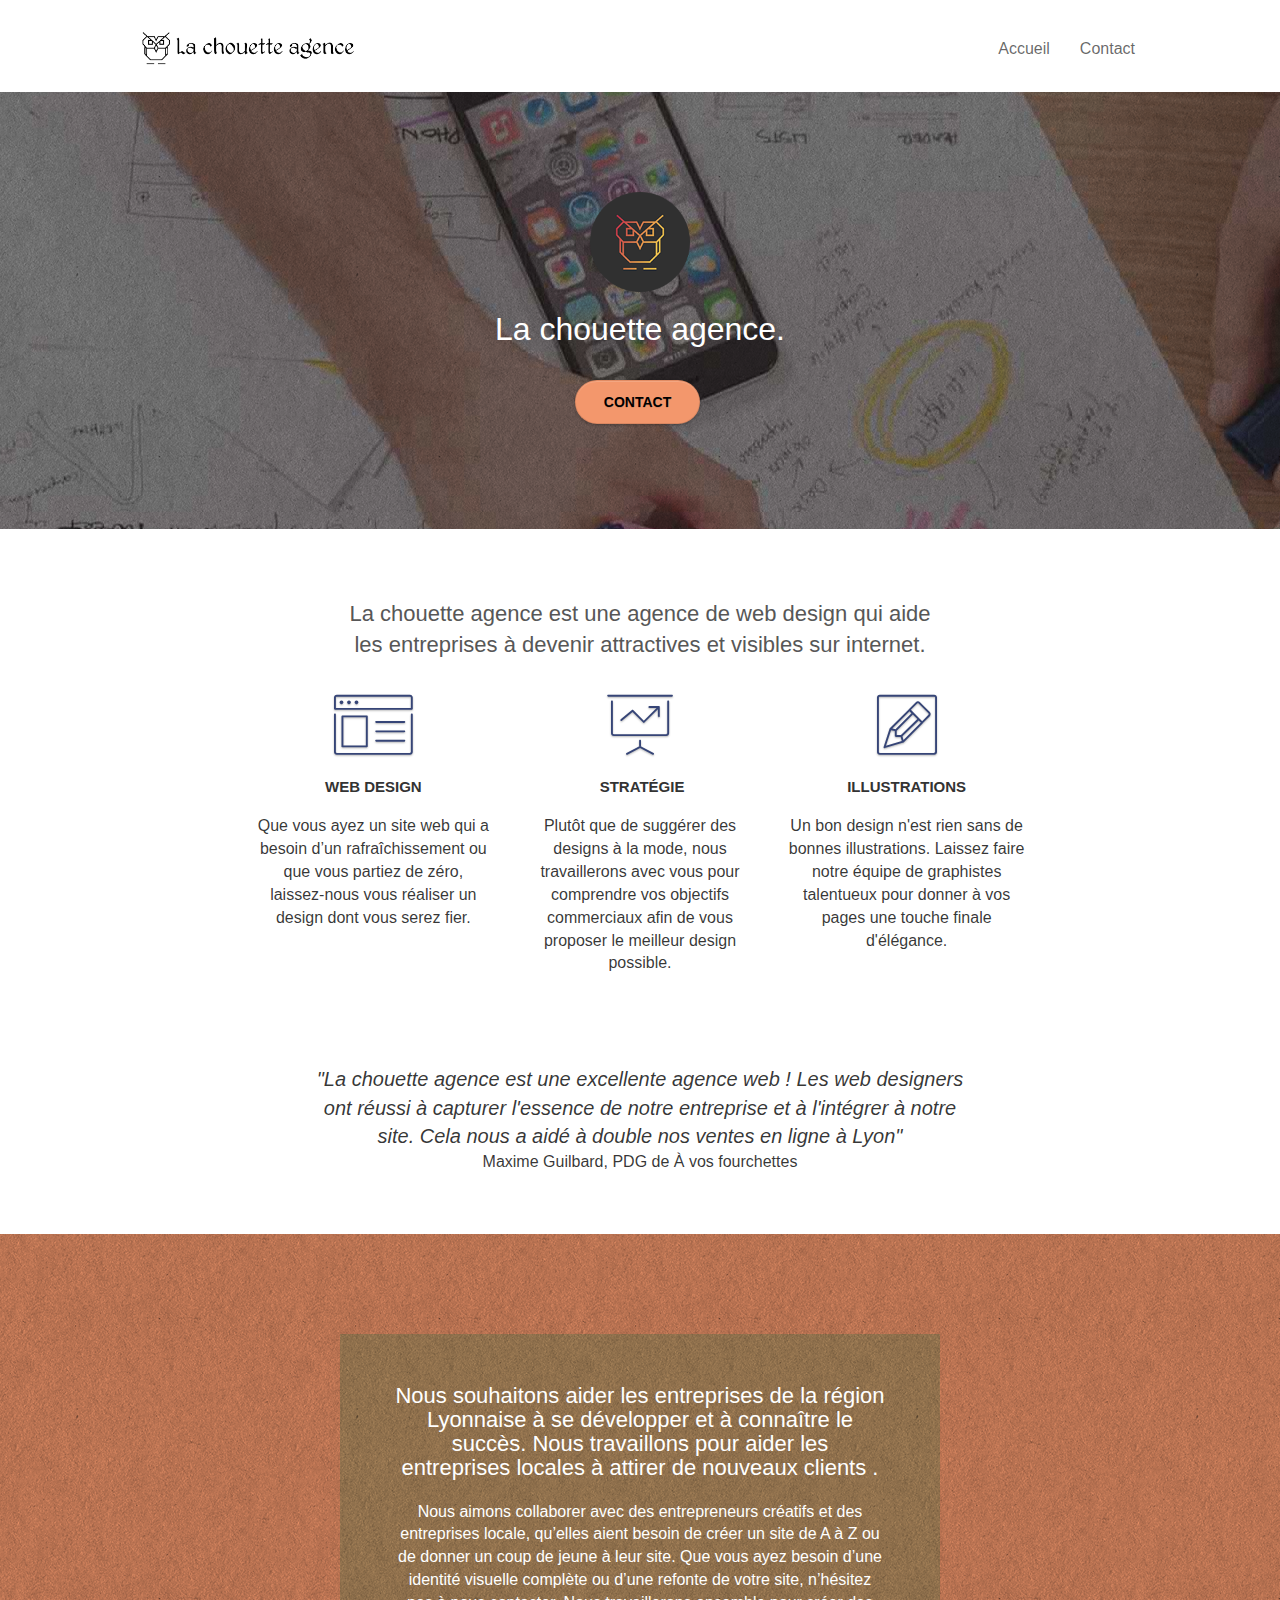
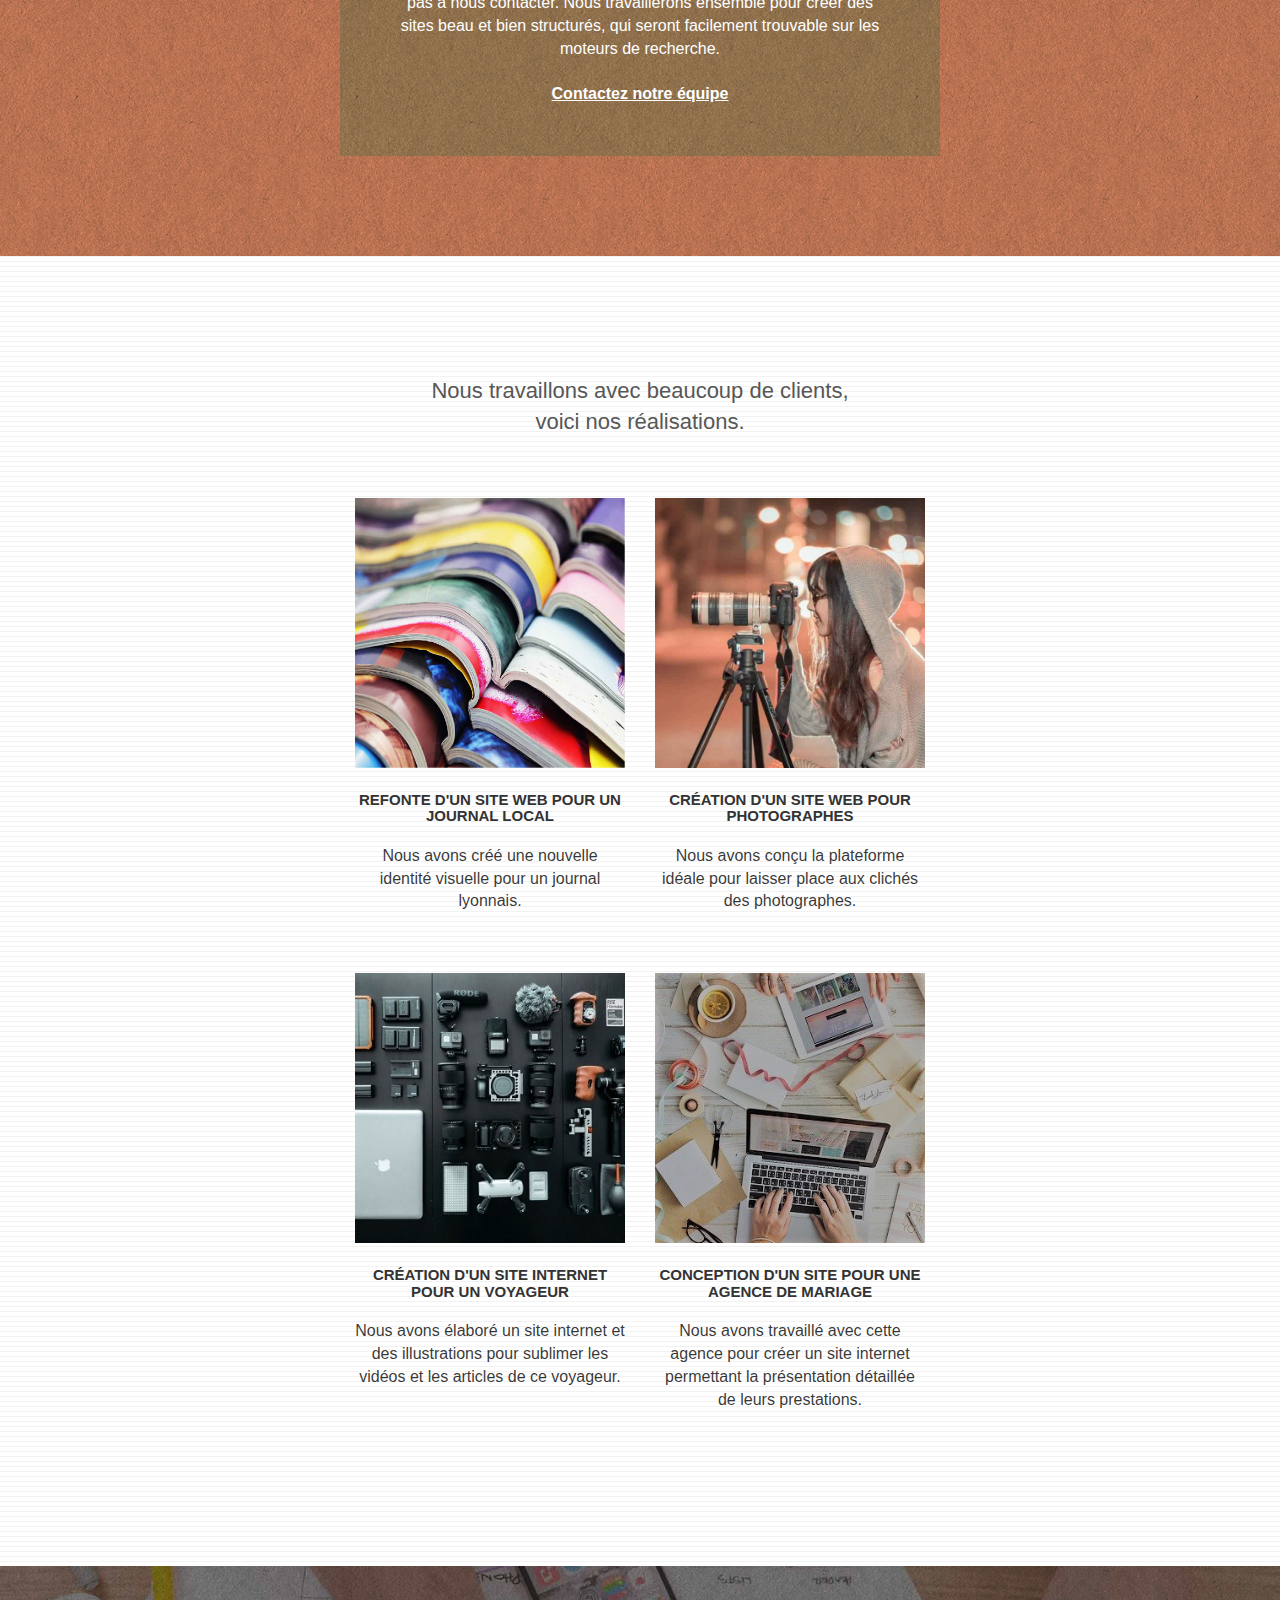
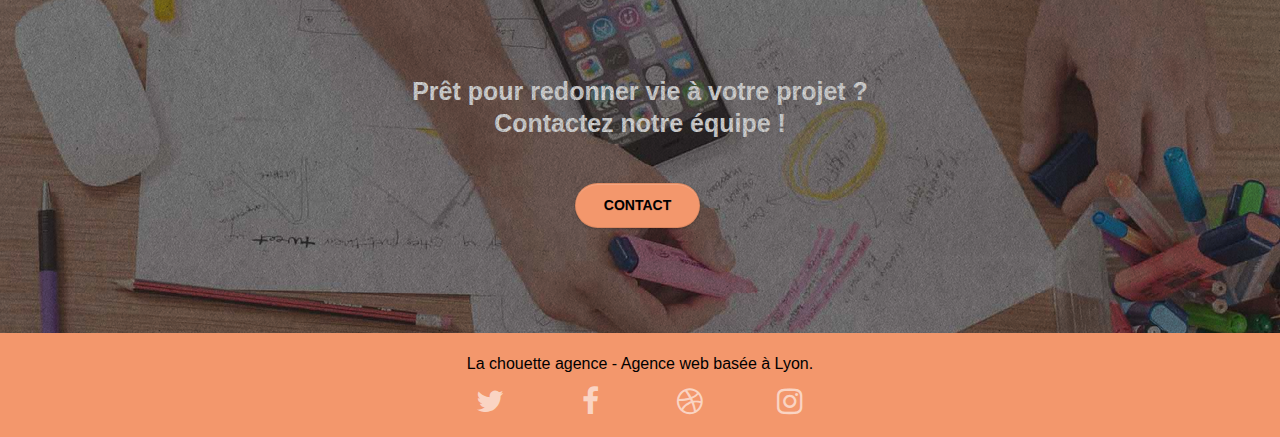
==== commit 79fbde99: "fixing the missing features in the project" ====
--- a/index.html
+++ b/index.html
@@ -27,23 +27,35 @@
 		<title>La chouette agence est une agence de web design à Lyon.</title>
 
 		<!-- Analytics -->
+		<script
+			async
+			src="https://www.googletagmanager.com/gtag/js?id=G-E3BF1NVKJC"
+		></script>
+		<script>
+			window.dataLayer = window.dataLayer || [];
+			function gtag() {
+				dataLayer.push(arguments);
+			}
+			gtag('js', new Date());
 
+			gtag('config', 'G-E3BF1NVKJC');
+		</script>
 		<!-- Analytics END -->
 	</head>
+
 	<body>
-		<!-- Principal conteneur -->
-		<main class="page-container">
-			<!-- bloc-0 -->
-			<header class="bloc bgc-white l-bloc" id="bloc-0">
+		<main class="page-container" role="main">
+			<header class="bloc bgc-white l-bloc" id="bloc-0" role="banner">
 				<div class="container bloc-sm">
-					<nav class="navbar row">
+					<nav class="navbar row" role="navigation">
 						<div class="navbar-header">
-							<a class="navbar-brand" href="index.html"
+							<a class="navbar-brand" href="index.html" role="link"
 								><img
 									src="img/la-chouette-agence.png"
-									alt="Logo du agence web la chouette agence"
+									alt="Agence web la chouette agence"
 									height="40"
-							/></a>
+								/>
+							</a>
 							<button
 								id="nav-toggle"
 								type="button"
@@ -51,30 +63,29 @@
 								data-toggle="collapse"
 								data-target=".navbar-1"
 							>
-								<span class="sr-only">Toggle navigation</span
-								><span class="icon-bar"></span><span class="icon-bar"></span
-								><span class="icon-bar"></span>
+								<span class="sr-only">Toggle navigation</span>
+								<span class="icon-bar"></span>
+								<span class="icon-bar"></span>
+								<span class="icon-bar"> </span>
 							</button>
 						</div>
 						<div class="collapse navbar-collapse navbar-1 special-dropdown-nav">
 							<ul class="site-navigation nav navbar-nav">
 								<li>
-									<a href="index.html">Accueil</a>
+									<a href="/index.html" role="link">Accueil </a>
 								</li>
 								<li>
-									<a href="contact.html">Contact </a>
+									<a href="/contact.html" role="link"> Contact </a>
 								</li>
 							</ul>
 						</div>
 					</nav>
 				</div>
 			</header>
-			<!-- bloc-0 END -->
-
-			<!-- bloc-1-presentation -->
 			<section
 				class="bloc bgc-dark-slate-blue bg-banniere d-bloc bg-t-edge bloc-bg-texture texture-paper b-parallax"
 				id="bloc-1-hero"
+				role="region"
 			>
 				<div class="container bloc-lg">
 					<div class="row tight-width-whitespace">
@@ -91,23 +102,20 @@
 							<div class="text-center">
 								<button
 									class="btn btn-atomic-tangerine btn-clean btn-rd btn-lg cta-hero"
-								>
-									<a class="btn-atomic-tangerine" href="contact.html"
-										>Contact</a
-									>
+									onclick="window.location.href='/contact.html'"
+									role="link"
+								>
+									Contact
 								</button>
 							</div>
 						</div>
 					</div>
 				</div>
 			</section>
-			<!-- bloc-1-presentation END -->
-
-			<!-- bloc-2-services -->
-			<section class="bloc bgc-white l-bloc" id="bloc-2-services">
+			<div class="bloc bgc-white l-bloc" id="bloc-2-services">
 				<div class="container bloc-md">
 					<div class="row">
-						<article class="col-sm-12 text-center">
+						<article class="col-sm-12 text-center" role="article">
 							<h2>
 								La chouette agence est une agence de web design qui aide <br />
 								les entreprises à devenir attractives et visibles sur internet.
@@ -119,20 +127,22 @@
 							<div class="text-center">
 								<span
 									class="et-icon-browser sm-shadow icon-dark-slate-blue icons icon-lg"
-								></span>
+								>
+								</span>
 							</div>
 							<h3 class="mg-md text-center">Web design</h3>
 							<p class="text-center">
-								Que vous ayez un site web qui a besoin d&rsquo;un
-								rafraîchissement ou que vous partiez de zéro, laissez-nous vous
-								réaliser un design dont vous serez fier.
+								Que vous ayez un site web qui a besoin d’un rafraîchissement ou
+								que vous partiez de zéro, laissez-nous vous réaliser un design
+								dont vous serez fier.
 							</p>
 						</div>
 						<div class="col-sm-4">
 							<div class="text-center">
 								<span
 									class="et-icon-presentation sm-shadow icon-dark-slate-blue icons icon-lg"
-								></span>
+								>
+								</span>
 							</div>
 							<h3 class="mg-md text-center">&nbsp;Stratégie</h3>
 							<p class="text-center">
@@ -145,7 +155,8 @@
 							<div class="text-center">
 								<span
 									class="et-icon-edit sm-shadow icon-dark-slate-blue icons icon-lg"
-								></span>
+								>
+								</span>
 							</div>
 							<h3 class="mg-md text-center">Illustrations</h3>
 							<p class="text-center">
@@ -170,17 +181,14 @@
 						</div>
 					</div>
 				</div>
-			</section>
-			<!-- bloc-2-services END -->
-
-			<!-- bloc-3-what-i-do -->
-			<section
+			</div>
+			<div
 				class="bloc tc-white bgc-atomic-tangerine bg-presentation d-bloc bloc-bg-texture texture-paper b-parallax"
 				id="bloc-3-what-i-do"
 			>
 				<div class="container bloc-lg">
 					<div class="row tight-width-whitespace black-background">
-						<article class="col-sm-12">
+						<article class="col-sm-12" role="article">
 							<h4 class="mg-md text-center tc-white">
 								Nous souhaitons aider les entreprises de la région Lyonnaise à
 								se développer et à connaître le succès. Nous travaillons pour
@@ -194,20 +202,22 @@
 								votre site, n’hésitez pas à nous contacter. Nous travaillerons
 								ensemble pour créer des sites beau et bien structurés, qui
 								seront facilement trouvable sur les moteurs de recherche.
-								<br /><br /><a class="ltc-white bold-link" href="contact.html"
-									>Contactez notre équipe</a
-								>
+								<br /><br /><a
+									class="ltc-white bold-link"
+									href="contact.html"
+									role="link"
+								>
+									Contactez notre équipe
+								</a>
 							</p>
 						</article>
 					</div>
 				</div>
-			</section>
-			<!-- bloc-3-what-i-do END -->
-
-			<!-- bloc-4-portfolio -->
+			</div>
 			<section
 				class="bloc bgc-white bg-lines-h2-bg bg-repeat l-bloc"
 				id="bloc-4-portfolio"
+				role="region"
 			>
 				<div class="container bloc-lg">
 					<div class="row">
@@ -220,12 +230,13 @@
 					</div>
 					<div class="row tight-width-whitespace portfolio-row">
 						<div class="col-sm-6">
-							<a href="#"
+							<a href="#" role="link"
 								><img
 									src="img/1.jpg"
 									alt="Journal qui sont côte à côte"
 									class="img-responsive portfolio-thumb"
-							/></a>
+								/>
+							</a>
 							<h3 class="mg-md text-center">
 								Refonte d'un site web pour un journal local
 							</h3>
@@ -235,12 +246,13 @@
 							</p>
 						</div>
 						<div class="col-sm-6">
-							<a href="#"
+							<a href="#" role="link"
 								><img
 									src="img/2.jpg"
 									class="img-responsive portfolio-thumb"
 									alt="Une photographe avec son appareil de photo"
-							/></a>
+								/>
+							</a>
 							<h3 class="mg-md text-center">
 								Création d'un site web pour photographes
 							</h3>
@@ -252,12 +264,13 @@
 					</div>
 					<div class="row tight-width-whitespace portfolio-row">
 						<div class="col-sm-6">
-							<a href="#"
+							<a href="#" role="link"
 								><img
 									src="img/3.jpg"
 									class="img-responsive portfolio-thumb"
 									alt="Plusieurs appareils photo"
-							/></a>
+								/>
+							</a>
 							<h3 class="mg-md text-center">
 								Création d'un site internet pour un voyageur
 							</h3>
@@ -267,12 +280,13 @@
 							</p>
 						</div>
 						<div class="col-sm-6">
-							<a href="#"
+							<a href="#" role="link"
 								><img
 									src="img/4.jpg"
 									class="img-responsive portfolio-thumb"
 									alt="Un ordinateur sur une table avec des invitations pour préparer le mariage"
-							/></a>
+								/>
+							</a>
 							<h3 class="mg-md text-center">
 								Conception d'un site pour une agence de mariage
 							</h3>
@@ -285,135 +299,93 @@
 					</div>
 				</div>
 			</section>
-			<!-- bloc-4-portfolio END -->
-
-			<!-- bloc-5-cta -->
 			<section
 				class="bloc bgc-dark-slate-blue bg-banniere d-bloc bloc-bg-texture texture-paper"
 				id="bloc-5-cta"
+				role="region"
 			>
 				<div class="container bloc-lg">
 					<div class="row">
 						<h2 class="mg-md text-center tc-white">
 							<strong
 								>Prêt pour redonner vie à votre projet ?<br />
-								Contactez notre équipe !</strong
-							>
+								Contactez notre équipe !
+							</strong>
 						</h2>
 						<div class="col-sm-12 text-center">
 							<button
 								class="btn btn-atomic-tangerine btn-clean btn-rd btn-lg cta-hero"
+								onclick="window.location.href='/contact.html'"
+								role="presentation"
+								aria-label="b"
 							>
-								<a class="btn-atomic-tangerine" href="contact.html">Contact</a>
+								Contact
 							</button>
 						</div>
 					</div>
 				</div>
 			</section>
-			<!-- bloc-5-cta END -->
-
-			<!-- Footer - bloc-8 -->
-			<footer class="bloc bgc-atomic-tangerine d-bloc" id="bloc-8">
+			<footer
+				class="bloc bgc-atomic-tangerine d-bloc"
+				id="bloc-8"
+				role="contentinfo"
+			>
 				<div class="container bloc-sm">
 					<div class="row">
 						<div class="col-sm-12">
-							<p class="text-center white">
+							<p class="text-center black">
 								La chouette agence - Agence web basée à Lyon.<br />
 							</p>
 							<div class="row row-no-gutters social">
 								<div class="col-sm-3">
 									<div class="text-center">
-										<a class="social" href="index.html"
-											><span class="fa fa-twitter icon-md"></span
-										></a>
+										<a
+											class="social"
+											href="https://twitter.com/"
+											role="link"
+											aria-label="Trouvez nous sur Twitter"
+											><span class="fa fa-twitter icon-md"></span>
+										</a>
 									</div>
 								</div>
 								<div class="col-sm-3">
 									<div class="text-center">
-										<a class="social" href="index.html"
-											><span class="fa fa-facebook icon-md"></span
-										></a>
+										<a
+											class="social"
+											href="https://www.facebook.com/"
+											role="link"
+											aria-label="Trouvez nous sur Facebook"
+											><span class="fa fa-facebook icon-md"></span>
+										</a>
 									</div>
 								</div>
 								<div class="col-sm-3">
 									<div class="text-center">
-										<a class="social" href="index.html"
-											><span class="fa fa-dribbble icon-md"></span
-										></a>
+										<a
+											class="social"
+											href="https://dribbble.com/"
+											role="link"
+											aria-label="Trouvez nous sur Dribbble"
+											><span class="fa fa-dribbble icon-md"></span>
+										</a>
 									</div>
 								</div>
 								<div class="col-sm-3">
 									<div class="text-center">
-										<a class="social" href="index.html"
-											><span class="fa fa-instagram icon-md"></span
-										></a>
+										<a
+											class="social"
+											href="https://www.instagram.com/"
+											role="link"
+											aria-label="Trouvez nous sur Instagram"
+											><span class="fa fa-instagram icon-md"></span>
+										</a>
 									</div>
 								</div>
 							</div>
-							<div class="row">
-								<div class="col-sm-4">
-									<p class="footer-paragraph">Partenaires</p>
-									<ul>
-										<li><a href="voiture.com">voiture.com</a></li>
-										<li><a href="pizza.com">pizza.com</a></li>
-										<li><a href="matoiture.com">matoiture.com</a></li>
-										<li><a href="immobilierseo.com">immobilierseo.com</a></li>
-									</ul>
-								</div>
-								<div class="col-sm-4">
-									<p class="footer-paragraph">Annuaires liste 1</p>
-
-									<ul>
-										<li><a href="annuaireagence.com">annuaireagence.com</a></li>
-										<li><a href="annuaireseo.com">annuaireseo.com</a></li>
-										<li>
-											<a href="annuairemarketing.com">annuairemarketing.com</a>
-										</li>
-										<li><a href="123seoture.com">123seo.com</a></li>
-										<li><a href="123site.com">123site.com</a></li>
-										<li>
-											<a href="annuairewordpress.com">annuairewordpress.com</a>
-										</li>
-										<li><a href="listeagence.com">listeagence.com</a></li>
-										<li>
-											<a href="meilleuresagencesparis.com"
-												>meilleuresagencesparis.com</a
-											>
-										</li>
-										<li><a href="listeseo.com">listeseo.com</a></li>
-									</ul>
-								</div>
-								<div class="col-sm-4">
-									<p class="footer-paragraph">Annuaires liste 2</p>
-									<ul>
-										<li><a href="betterseo.com">betterseo.com</a></li>
-										<li><a href="ameliorerseo.com">ameliorerseo.com</a></li>
-										<li><a href="seojuicelien.com">seojuicelien.com</a></li>
-										<li><a href="meilleursliens.com">meilleursliens.com</a></li>
-										<li><a href="liensagogo.com">liensagogo.com</a></li>
-										<li><a href="backlink.com">backlink.com</a></li>
-										<li>
-											<a href="linkjuiceannuaire.com">linkjuiceannuaire.com</a>
-										</li>
-										<li>
-											<a href="remontersurgoogle.com">remontersurgoogle.com</a>
-										</li>
-										<li><a href="vraiseofiable.com">vraiseofiable.com</a></li>
-									</ul>
-								</div>
-							</div>
 						</div>
 					</div>
 				</div>
 			</footer>
-			<!-- Footer - bloc-8 END -->
 		</main>
-
-		<script src="./js/jquery-2.1.0.js"></script>
-		<script src="./js/bootstrap.js"></script>
-		<script src="./js/blocs.js"></script>
-		<script src="./js/jquery.touchSwipe.js" defer></script>
-		<script src="./js/gmaps.js"></script>
-		<!-- Principal conteneur END -->
 	</body>
 </html>
--- a/style.css
+++ b/style.css
@@ -1,4 +1,11 @@
 /* ------------------------------------------------ */
+li > a {
+	color: #ffffff;
+}
+.footer-paragraph {
+	color: #ffffff;
+}
+
 cite {
 	font-size: 20px;
 	font-weight: 500;
@@ -13,12 +20,10 @@
 	color: #ffffff;
 }
 
-li > a {
-	color: #ffffff;
-}
-.footer-paragraph {
-	color: #ffffff;
-}
+.black {
+	color: black;
+}
+
 /* ------------------------------------------------ */
 
 body {
@@ -795,7 +800,7 @@
 }
 
 .bgc-atomic-tangerine {
-	background-color: #cd4b0e;
+	background-color: #f3976c;
 }
 
 .tc-white {
@@ -803,13 +808,13 @@
 }
 
 .btn-atomic-tangerine {
-	background: #cd4b0e;
-	color: #ffffff !important;
+	background: #f3976c;
+	color: black !important;
 }
 
 .btn-atomic-tangerine:hover {
 	background: #c27956 !important;
-	color: #ffffff !important;
+	color: black !important;
 }
 
 .ltc-white {
@@ -821,7 +826,7 @@
 }
 
 .ltc-atomic-tangerine {
-	color: #cd4b0e !important;
+	color: #f3976c !important;
 }
 
 .ltc-atomic-tangerine:hover {
